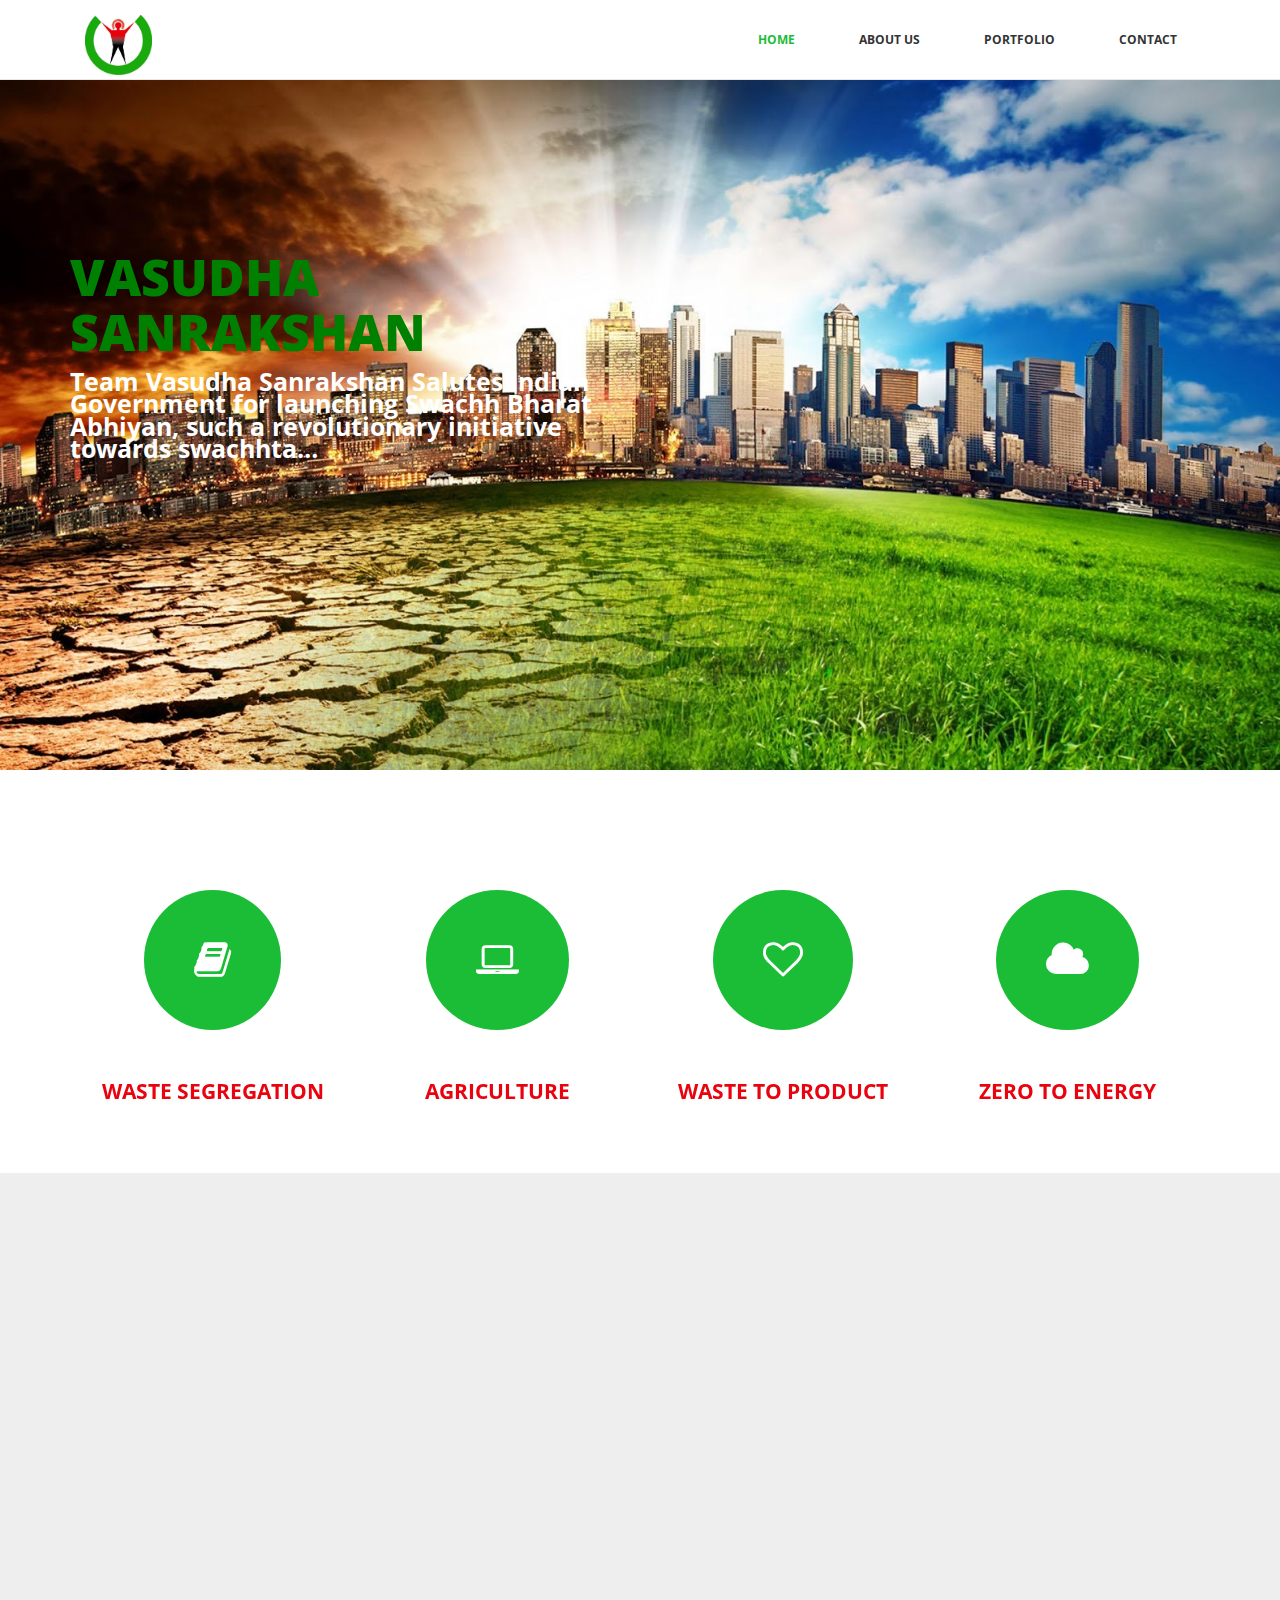
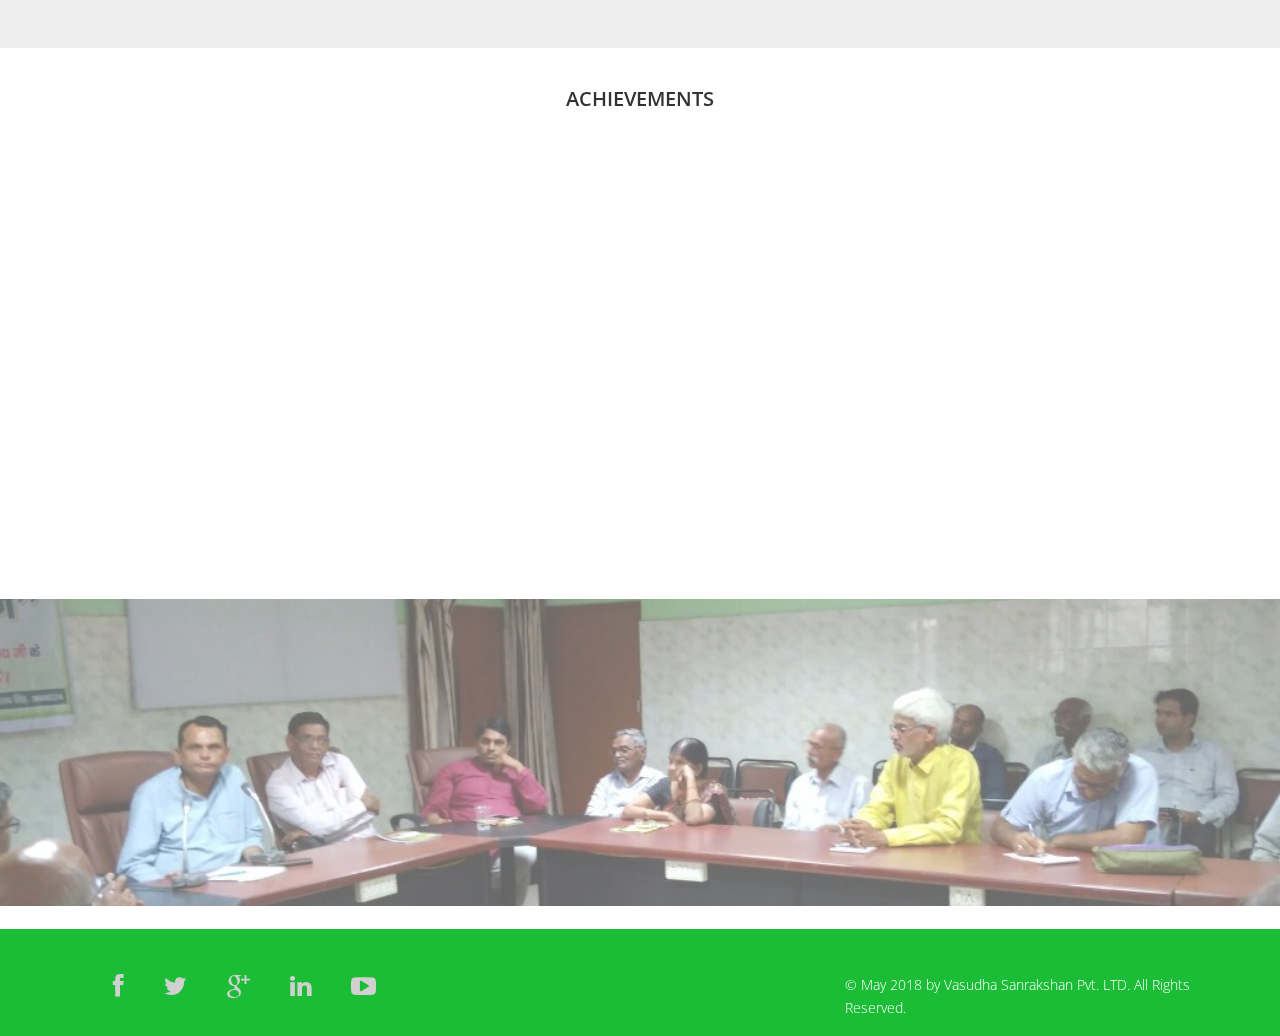
==== index.html @ 53c7437e "initial commit" ====
<!DOCTYPE html>
<html lang="en">
  <head>
    <meta charset="utf-8">
    <meta http-equiv="X-UA-Compatible" content="IE=edge">
    <meta name="viewport" content="width=device-width, initial-scale=1">
    <title>Vasudhasanrakshan</title>
    <link rel="icon" href="images/logo.jpg" type="image/jpg" sizes="16x16">

    <!-- Bootstrap -->

    <link href="css/bootstrap.min.css" rel="stylesheet">
	<link rel="stylesheet" href="css/font-awesome.min.css">
	<link rel="stylesheet" href="css/animate.css">
	<link href="css/prettyPhoto.css" rel="stylesheet">
	<link href="css/style.css" rel="stylesheet" />
	
    <!-- HTML5 shim and Respond.js for IE8 support of HTML5 elements and media queries -->
    <!-- WARNING: Respond.js doesn't work if you view the page via file:// -->
    <!--[if lt IE 9]>
      <script src="https://oss.maxcdn.com/html5shiv/3.7.2/html5shiv.min.js"></script>
      <script src="https://oss.maxcdn.com/respond/1.4.2/respond.min.js"></script>
    <![endif]-->
  </head>
  <body>
	<header>		
		<nav class="navbar navbar-default navbar-fixed-top" role="navigation">
			<div class="navigation">
				<div class="container">					
					<div class="navbar-header">
						<button type="button" class="navbar-toggle collapsed" data-toggle="collapse" data-target=".navbar-collapse.collapse">
							<span class="sr-only">Toggle navigation</span>
							<span class="icon-bar"></span>
							<span class="icon-bar"></span>
							<span class="icon-bar"></span>
						</button>
						<div class="navbar-brand">
							<a href="index.html"><img class="logo" src="images/logo.jpg" alt="logo"></a>
						</div>
					</div>
					
					<div class="navbar-collapse collapse">							
						<div class="menu">
							<ul class="nav nav-tabs" role="tablist">
								<li role="presentation"><a href="index.html" class="active">Home</a></li>
								<li role="presentation"><a href="about.html">About Us</a></li>
								<!-- <li role="presentation"><a href="services.html">Services</a></li>	 -->							
								<li role="presentation"><a href="portfolio.html">Portfolio</a></li>
								<!-- <li role="presentation"><a href="blog.html">Blog</a></li> -->
								<li role="presentation"><a href="contact.html">Contact</a></li>						
							</ul>
						</div>
					</div>						
				</div>
			</div>	
		</nav>		
	</header>
	
	<section id="main-slider" class="no-margin">
        <div class="carousel slide">      
            <div class="carousel-inner">
                <div class="item active" style="background-image: url(images/slider/bg12.jpg)">
                    <div class="container">
                        <div class="row slide-margin">
                            <div class="col-sm-6">
                                <div class="carousel-content">
                                    <h2 class="animation animated-item-1"><span style="color:green">Vasudha Sanrakshan</span></h2>
                                    <p class="animation animated-item-2 title" >Team Vasudha Sanrakshan Salutes Indian Government for launching Swachh Bharat Abhiyan, such a revolutionary initiative towards swachhta… </p>
                                    
                                </div>
                            </div>

                 
                        </div>
                    </div>
                </div><!--/.item-->             
            </div><!--/.carousel-inner-->
        </div><!--/.carousel-->
    </section><!--/#main-slider-->
	
	<div class="feature">
		<div class="container">
			<div class="text-center">
				<div class="col-md-3">
					<div class="hi-icon-wrap hi-icon-effect wow fadeInDown" data-wow-duration="1000ms" data-wow-delay="300ms" >
						<i class="fa fa-book"></i>	
						<h2>Waste Segregation</h2>
<!-- 						<p>Quisque eu ante at tortor imperdiet gravida nec sed turpis phasellus.</p>
 -->					</div>
				</div>
				<div class="col-md-3">
					<div class="hi-icon-wrap hi-icon-effect wow fadeInDown" data-wow-duration="1000ms" data-wow-delay="600ms" >
						<i class="fa fa-laptop"></i>	
						<h2>Agriculture</h2>
						<!-- <p>Quisque eu ante at tortor imperdiet gravida nec sed turpis phasellus.</p> -->
					</div>
				</div>
				<div class="col-md-3">
					<div class="hi-icon-wrap hi-icon-effect wow fadeInDown" data-wow-duration="1000ms" data-wow-delay="900ms" >
						<i class="fa fa-heart-o"></i>	
						<h2>Waste to Product</h2>
						<!-- <p>Quisque eu ante at tortor imperdiet gravida nec sed turpis phasellus.</p> -->
					</div>
				</div>
				<div class="col-md-3">
					<div class="hi-icon-wrap hi-icon-effect wow fadeInDown" data-wow-duration="1000ms" data-wow-delay="1200ms" >
						<i class="fa fa-cloud"></i>	
						<h2>Zero to Energy</h2>
						<!-- <p>Quisque eu ante at tortor imperdiet gravida nec sed turpis phasellus.</p> -->
					</div>
				</div>
			</div>
		</div>
	</div>
	
	<div class="about">
		<div class="container">
			<div class="col-md-6 wow fadeInDown" data-wow-duration="1000ms" data-wow-delay="300ms" >
				
				<img src="images/about_us.jpg" class="img-responsive"/>
				
			</div>
			
			<div class="col-md-6 wow fadeInDown" data-wow-duration="1000ms" data-wow-delay="600ms" >
				<h2>ABOUT US</h2>
				<p>Team Vasudha Sanrakshan is continuously working with Solid Waste Management after analyzing the problems of the solid waste segregation, disposal and treatment methods. Our vision for the nation is to make such plant that mechanically segregates and manage the solid waste, and provides the new dimension in the field of Waste Management. We had looked forward to build the infrastructure of the country in Solid Waste Management and Mitigation of Carbon Emission. </p>
				<p>
					To provide complete solution of organic/natural farming by providing necessary bio-manures, pesticides and insecticides, and other farming ingredients, we want agriculture to be new emerging business with great opportunities and farmers shall use IT sectors to spread their business (agriculture), which may lead our country towards Vishwa Guru.
				</p>
			</div>
		</div>
	</div>
	
	<div class="lates">
		<div class="container">
			<div class="text-center">
				<h2>Achievements</h2>
			</div>
			<div class="col-md-4 wow fadeInDown" data-wow-duration="1000ms" data-wow-delay="300ms">
				<img src="images/A1.jpg" class="img-responsive"/>
				<h3>NITTTR Chandigarh</h3>
				<p>Present the Paper “Design of Viable Compost Bin” at Golden Jubilee National Seminar on Promotion of Skills and Technologies for Sustainable Rural Development in India in NITTTR Chandigarh.
				</p>
			</div>
			
			<div class="col-md-4 wow fadeInDown" data-wow-duration="1000ms" data-wow-delay="600ms">
				<img src="images/A2.png"  style="height: 260px" class="img-responsive"/>
				<h3>Jagriti Yatra #SEA, 2017</h3>
				<p>Presented Pandanus Plant in Sustainable Enterprise Award 2017 organized by Jagriti Yatra and supported by Coca-Cola. 
				</p>
			</div>
			
			<div class="col-md-4 wow fadeInDown" data-wow-duration="1000ms" data-wow-delay="900ms">				
				<img src="images/A3.jpg" style="margin-bottom: 100px;margin-top: 60px" class="img-responsive"/>
				<h3>Smart Fifty </h3>
				<p>Our startup was considered in top 400 new emerging startups in the India, by IIM Calcutta 
				</p>
			</div>
		</div>
	</div>
	
	<section id="partner">
        <div class="container">
            <div class="center wow fadeInDown">
                <h2>LATEST EVENT</h2>
                <p style="color:#03e9b6 !important;  font-weight: bold;padding:0px"  >
				Visit of Gopal Upadhyae Ji to acknowledge the effect of, convener for the training of natural Farming. Natural farming is Zero Budget Farming, mainly initiated by Padmshree Awarded Subhas Palekar Ji.

            </div>    

            <div class="partners">
               
            </div>        
        </div><!--/.container-->
    </section><!--/#partner-->
	
<!-- 	<section id="conatcat-info">
        <div class="container">
            <div class="row">
                <div class="col-sm-8">
                    <div class="media contact-info wow fadeInDown" data-wow-duration="1000ms" data-wow-delay="600ms">
                        <div class="pull-left">
                            <i class="fa fa-phone"></i>
                        </div>
                        <div class="media-body">
                            <h2>Have a question or need a custom quote?</h2>
                            <p>Lorem ipsum dolor sit amet, consectetur adipisicing elit, sed do eiusmod tempor incididunt ut labore dolore magna aliqua. Ut enim ad minim veniam, quis nostrud exercitation +0123 456 70 80</p>
                        </div>
                    </div>
                </div>
            </div>
        </div><!--/.container-->    
    </section><!--/#conatcat-info-->
	 -->
	<footer>
		<div class="footer">
			<div class="container">
				<div class="social-icon">
					<div class="col-md-4">
						<ul class="social-network">
							<li><a href="https://globalforumonline.com" target=_blank rel="dofollow"><i class="fa fa-facebook"></i></a></li>
							<li><a href="#" class="twitter tool-tip" title="Twitter"><i class="fa fa-twitter"></i></a></li>
							<li><a href="#" class="gplus tool-tip" title="Google Plus"><i class="fa fa-google-plus"></i></a></li>
							<li><a href="#" class="linkedin tool-tip" title="Linkedin"><i class="fa fa-linkedin"></i></a></li>
							<li><a href="#" class="ytube tool-tip" title="You Tube"><i class="fa fa-youtube-play"></i></a></li>
						</ul>	
					</div>
				</div>
				
				<div class="col-md-4 col-md-offset-4">
					<div class="copyright">
						&copy; May  2018 by <a target="_blank" href="http://bootstraptaste.com/" title="Free Twitter Bootstrap WordPress Themes and HTML templates"></a>Vasudha Sanrakshan Pvt. LTD. All Rights Reserved.
					</div>
                    <!-- 
                        All links in the footer should remain intact. 
                        Licenseing information is available at: http://bootstraptaste.com/license/
                        You can buy this theme without footer links online at: http://bootstraptaste.com/buy/?theme=Company
                    -->
				</div>						
			</div>
			
			<div class="pull-right">
				<a href="#home" class="scrollup"><i class="fa fa-angle-up fa-3x"></i></a>
			</div>		
		</div>
	</footer>

	
	
    <!-- jQuery (necessary for Bootstrap's JavaScript plugins) -->
	<script src="js/jquery-2.1.1.min.js"></script>	
    <!-- Include all compiled plugins (below), or include individual files as needed -->
    <script src="js/bootstrap.min.js"></script>
	<script src="js/jquery.prettyPhoto.js"></script>
    <script src="js/jquery.isotope.min.js"></script>  
	<script src="js/wow.min.js"></script>
	<script src="js/functions.js"></script>
	
  </body>
</html>
---- css/prettyPhoto.css ----
div.pp_default .pp_top,div.pp_default .pp_top .pp_middle,div.pp_default .pp_top .pp_left,div.pp_default .pp_top .pp_right,div.pp_default .pp_bottom,div.pp_default .pp_bottom .pp_left,div.pp_default .pp_bottom .pp_middle,div.pp_default .pp_bottom .pp_right{height:13px}
div.pp_default .pp_top .pp_left{background:url(../images/prettyPhoto/default/sprite.png) -78px -93px no-repeat}
div.pp_default .pp_top .pp_middle{background:url(../images/prettyPhoto/default/sprite_x.png) top left repeat-x}
div.pp_default .pp_top .pp_right{background:url(../images/prettyPhoto/default/sprite.png) -112px -93px no-repeat}
div.pp_default .pp_content .ppt{color:#f8f8f8}
div.pp_default .pp_content_container .pp_left{background:url(../images/prettyPhoto/default/sprite_y.png) -7px 0 repeat-y;padding-left:13px}
div.pp_default .pp_content_container .pp_right{background:url(../images/prettyPhoto/default/sprite_y.png) top right repeat-y;padding-right:13px}
div.pp_default .pp_next:hover{background:url(../images/prettyPhoto/default/sprite_next.png) center right no-repeat;cursor:pointer}
div.pp_default .pp_previous:hover{background:url(../images/prettyPhoto/default/sprite_prev.png) center left no-repeat;cursor:pointer}
div.pp_default .pp_expand{background:url(../images/prettyPhoto/default/sprite.png) 0 -29px no-repeat;cursor:pointer;width:28px;height:28px}
div.pp_default .pp_expand:hover{background:url(../images/prettyPhoto/default/sprite.png) 0 -56px no-repeat;cursor:pointer}
div.pp_default .pp_contract{background:url(../images/prettyPhoto/default/sprite.png) 0 -84px no-repeat;cursor:pointer;width:28px;height:28px}
div.pp_default .pp_contract:hover{background:url(../images/prettyPhoto/default/sprite.png) 0 -113px no-repeat;cursor:pointer}
div.pp_default .pp_close{width:30px;height:30px;background:url(../images/prettyPhoto/default/sprite.png) 2px 1px no-repeat;cursor:pointer}
div.pp_default .pp_gallery ul li a{background:url(../images/prettyPhoto/default/default_thumb.png) center center #f8f8f8;border:1px solid #aaa}
div.pp_default .pp_social{margin-top:7px}
div.pp_default .pp_gallery a.pp_arrow_previous,div.pp_default .pp_gallery a.pp_arrow_next{position:static;left:auto}
div.pp_default .pp_nav .pp_play,div.pp_default .pp_nav .pp_pause{background:url(../images/prettyPhoto/default/sprite.png) -51px 1px no-repeat;height:30px;width:30px}
div.pp_default .pp_nav .pp_pause{background-position:-51px -29px}
div.pp_default a.pp_arrow_previous,div.pp_default a.pp_arrow_next{background:url(../images/prettyPhoto/default/sprite.png) -31px -3px no-repeat;height:20px;width:20px;margin:4px 0 0}
div.pp_default a.pp_arrow_next{left:52px;background-position:-82px -3px}
div.pp_default .pp_content_container .pp_details{margin-top:5px}
div.pp_default .pp_nav{clear:none;height:30px;width:110px;position:relative}
div.pp_default .pp_nav .currentTextHolder{font-family:Georgia;font-style:italic;color:#999;font-size:11px;left:75px;line-height:25px;position:absolute;top:2px;margin:0;padding:0 0 0 10px}
div.pp_default .pp_close:hover,div.pp_default .pp_nav .pp_play:hover,div.pp_default .pp_nav .pp_pause:hover,div.pp_default .pp_arrow_next:hover,div.pp_default .pp_arrow_previous:hover{opacity:0.7}
div.pp_default .pp_description{font-size:11px;font-weight:700;line-height:14px;margin:5px 50px 5px 0}
div.pp_default .pp_bottom .pp_left{background:url(../images/prettyPhoto/default/sprite.png) -78px -127px no-repeat}
div.pp_default .pp_bottom .pp_middle{background:url(../images/prettyPhoto/default/sprite_x.png) bottom left repeat-x}
div.pp_default .pp_bottom .pp_right{background:url(../images/prettyPhoto/default/sprite.png) -112px -127px no-repeat}
div.pp_default .pp_loaderIcon{background:url(../images/prettyPhoto/default/loader.gif) center center no-repeat}
div.light_rounded .pp_top .pp_left{background:url(../images/prettyPhoto/light_rounded/sprite.png) -88px -53px no-repeat}
div.light_rounded .pp_top .pp_right{background:url(../images/prettyPhoto/light_rounded/sprite.png) -110px -53px no-repeat}
div.light_rounded .pp_next:hover{background:url(../images/prettyPhoto/light_rounded/btnNext.png) center right no-repeat;cursor:pointer}
div.light_rounded .pp_previous:hover{background:url(../images/prettyPhoto/light_rounded/btnPrevious.png) center left no-repeat;cursor:pointer}
div.light_rounded .pp_expand{background:url(../images/prettyPhoto/light_rounded/sprite.png) -31px -26px no-repeat;cursor:pointer}
div.light_rounded .pp_expand:hover{background:url(../images/prettyPhoto/light_rounded/sprite.png) -31px -47px no-repeat;cursor:pointer}
div.light_rounded .pp_contract{background:url(../images/prettyPhoto/light_rounded/sprite.png) 0 -26px no-repeat;cursor:pointer}
div.light_rounded .pp_contract:hover{background:url(../images/prettyPhoto/light_rounded/sprite.png) 0 -47px no-repeat;cursor:pointer}
div.light_rounded .pp_close{width:75px;height:22px;background:url(../images/prettyPhoto/light_rounded/sprite.png) -1px -1px no-repeat;cursor:pointer}
div.light_rounded .pp_nav .pp_play{background:url(../images/prettyPhoto/light_rounded/sprite.png) -1px -100px no-repeat;height:15px;width:14px}
div.light_rounded .pp_nav .pp_pause{background:url(../images/prettyPhoto/light_rounded/sprite.png) -24px -100px no-repeat;height:15px;width:14px}
div.light_rounded .pp_arrow_previous{background:url(../images/prettyPhoto/light_rounded/sprite.png) 0 -71px no-repeat}
div.light_rounded .pp_arrow_next{background:url(../images/prettyPhoto/light_rounded/sprite.png) -22px -71px no-repeat}
div.light_rounded .pp_bottom .pp_left{background:url(../images/prettyPhoto/light_rounded/sprite.png) -88px -80px no-repeat}
div.light_rounded .pp_bottom .pp_right{background:url(../images/prettyPhoto/light_rounded/sprite.png) -110px -80px no-repeat}
div.dark_rounded .pp_top .pp_left{background:url(../images/prettyPhoto/dark_rounded/sprite.png) -88px -53px no-repeat}
div.dark_rounded .pp_top .pp_right{background:url(../images/prettyPhoto/dark_rounded/sprite.png) -110px -53px no-repeat}
div.dark_rounded .pp_content_container .pp_left{background:url(../images/prettyPhoto/dark_rounded/contentPattern.png) top left repeat-y}
div.dark_rounded .pp_content_container .pp_right{background:url(../images/prettyPhoto/dark_rounded/contentPattern.png) top right repeat-y}
div.dark_rounded .pp_next:hover{background:url(../images/prettyPhoto/dark_rounded/btnNext.png) center right no-repeat;cursor:pointer}
div.dark_rounded .pp_previous:hover{background:url(../images/prettyPhoto/dark_rounded/btnPrevious.png) center left no-repeat;cursor:pointer}
div.dark_rounded .pp_expand{background:url(../images/prettyPhoto/dark_rounded/sprite.png) -31px -26px no-repeat;cursor:pointer}
div.dark_rounded .pp_expand:hover{background:url(../images/prettyPhoto/dark_rounded/sprite.png) -31px -47px no-repeat;cursor:pointer}
div.dark_rounded .pp_contract{background:url(../images/prettyPhoto/dark_rounded/sprite.png) 0 -26px no-repeat;cursor:pointer}
div.dark_rounded .pp_contract:hover{background:url(../images/prettyPhoto/dark_rounded/sprite.png) 0 -47px no-repeat;cursor:pointer}
div.dark_rounded .pp_close{width:75px;height:22px;background:url(../images/prettyPhoto/dark_rounded/sprite.png) -1px -1px no-repeat;cursor:pointer}
div.dark_rounded .pp_description{margin-right:85px;color:#fff}
div.dark_rounded .pp_nav .pp_play{background:url(../images/prettyPhoto/dark_rounded/sprite.png) -1px -100px no-repeat;height:15px;width:14px}
div.dark_rounded .pp_nav .pp_pause{background:url(../images/prettyPhoto/dark_rounded/sprite.png) -24px -100px no-repeat;height:15px;width:14px}
div.dark_rounded .pp_arrow_previous{background:url(../images/prettyPhoto/dark_rounded/sprite.png) 0 -71px no-repeat}
div.dark_rounded .pp_arrow_next{background:url(../images/prettyPhoto/dark_rounded/sprite.png) -22px -71px no-repeat}
div.dark_rounded .pp_bottom .pp_left{background:url(../images/prettyPhoto/dark_rounded/sprite.png) -88px -80px no-repeat}
div.dark_rounded .pp_bottom .pp_right{background:url(../images/prettyPhoto/dark_rounded/sprite.png) -110px -80px no-repeat}
div.dark_rounded .pp_loaderIcon{background:url(../images/prettyPhoto/dark_rounded/loader.gif) center center no-repeat}
div.dark_square .pp_left,div.dark_square .pp_middle,div.dark_square .pp_right,div.dark_square .pp_content{background:#000}
div.dark_square .pp_description{color:#fff;margin:0 85px 0 0}
div.dark_square .pp_loaderIcon{background:url(../images/prettyPhoto/dark_square/loader.gif) center center no-repeat}
div.dark_square .pp_expand{background:url(../images/prettyPhoto/dark_square/sprite.png) -31px -26px no-repeat;cursor:pointer}
div.dark_square .pp_expand:hover{background:url(../images/prettyPhoto/dark_square/sprite.png) -31px -47px no-repeat;cursor:pointer}
div.dark_square .pp_contract{background:url(../images/prettyPhoto/dark_square/sprite.png) 0 -26px no-repeat;cursor:pointer}
div.dark_square .pp_contract:hover{background:url(../images/prettyPhoto/dark_square/sprite.png) 0 -47px no-repeat;cursor:pointer}
div.dark_square .pp_close{width:75px;height:22px;background:url(../images/prettyPhoto/dark_square/sprite.png) -1px -1px no-repeat;cursor:pointer}
div.dark_square .pp_nav{clear:none}
div.dark_square .pp_nav .pp_play{background:url(../images/prettyPhoto/dark_square/sprite.png) -1px -100px no-repeat;height:15px;width:14px}
div.dark_square .pp_nav .pp_pause{background:url(../images/prettyPhoto/dark_square/sprite.png) -24px -100px no-repeat;height:15px;width:14px}
div.dark_square .pp_arrow_previous{background:url(../images/prettyPhoto/dark_square/sprite.png) 0 -71px no-repeat}
div.dark_square .pp_arrow_next{background:url(../images/prettyPhoto/dark_square/sprite.png) -22px -71px no-repeat}
div.dark_square .pp_next:hover{background:url(../images/prettyPhoto/dark_square/btnNext.png) center right no-repeat;cursor:pointer}
div.dark_square .pp_previous:hover{background:url(../images/prettyPhoto/dark_square/btnPrevious.png) center left no-repeat;cursor:pointer}
div.light_square .pp_expand{background:url(../images/prettyPhoto/light_square/sprite.png) -31px -26px no-repeat;cursor:pointer}
div.light_square .pp_expand:hover{background:url(../images/prettyPhoto/light_square/sprite.png) -31px -47px no-repeat;cursor:pointer}
div.light_square .pp_contract{background:url(../images/prettyPhoto/light_square/sprite.png) 0 -26px no-repeat;cursor:pointer}
div.light_square .pp_contract:hover{background:url(../images/prettyPhoto/light_square/sprite.png) 0 -47px no-repeat;cursor:pointer}
div.light_square .pp_close{width:75px;height:22px;background:url(../images/prettyPhoto/light_square/sprite.png) -1px -1px no-repeat;cursor:pointer}
div.light_square .pp_nav .pp_play{background:url(../images/prettyPhoto/light_square/sprite.png) -1px -100px no-repeat;height:15px;width:14px}
div.light_square .pp_nav .pp_pause{background:url(../images/prettyPhoto/light_square/sprite.png) -24px -100px no-repeat;height:15px;width:14px}
div.light_square .pp_arrow_previous{background:url(../images/prettyPhoto/light_square/sprite.png) 0 -71px no-repeat}
div.light_square .pp_arrow_next{background:url(../images/prettyPhoto/light_square/sprite.png) -22px -71px no-repeat}
div.light_square .pp_next:hover{background:url(../images/prettyPhoto/light_square/btnNext.png) center right no-repeat;cursor:pointer}
div.light_square .pp_previous:hover{background:url(../images/prettyPhoto/light_square/btnPrevious.png) center left no-repeat;cursor:pointer}
div.facebook .pp_top .pp_left{background:url(../images/prettyPhoto/facebook/sprite.png) -88px -53px no-repeat}
div.facebook .pp_top .pp_middle{background:url(../images/prettyPhoto/facebook/contentPatternTop.png) top left repeat-x}
div.facebook .pp_top .pp_right{background:url(../images/prettyPhoto/facebook/sprite.png) -110px -53px no-repeat}
div.facebook .pp_content_container .pp_left{background:url(../images/prettyPhoto/facebook/contentPatternLeft.png) top left repeat-y}
div.facebook .pp_content_container .pp_right{background:url(../images/prettyPhoto/facebook/contentPatternRight.png) top right repeat-y}
div.facebook .pp_expand{background:url(../images/prettyPhoto/facebook/sprite.png) -31px -26px no-repeat;cursor:pointer}
div.facebook .pp_expand:hover{background:url(../images/prettyPhoto/facebook/sprite.png) -31px -47px no-repeat;cursor:pointer}
div.facebook .pp_contract{background:url(../images/prettyPhoto/facebook/sprite.png) 0 -26px no-repeat;cursor:pointer}
div.facebook .pp_contract:hover{background:url(../images/prettyPhoto/facebook/sprite.png) 0 -47px no-repeat;cursor:pointer}
div.facebook .pp_close{width:22px;height:22px;background:url(../images/prettyPhoto/facebook/sprite.png) -1px -1px no-repeat;cursor:pointer}
div.facebook .pp_description{margin:0 37px 0 0}
div.facebook .pp_loaderIcon{background:url(../images/prettyPhoto/facebook/loader.gif) center center no-repeat}
div.facebook .pp_arrow_previous{background:url(../images/prettyPhoto/facebook/sprite.png) 0 -71px no-repeat;height:22px;margin-top:0;width:22px}
div.facebook .pp_arrow_previous.disabled{background-position:0 -96px;cursor:default}
div.facebook .pp_arrow_next{background:url(../images/prettyPhoto/facebook/sprite.png) -32px -71px no-repeat;height:22px;margin-top:0;width:22px}
div.facebook .pp_arrow_next.disabled{background-position:-32px -96px;cursor:default}
div.facebook .pp_nav{margin-top:0}
div.facebook .pp_nav p{font-size:15px;padding:0 3px 0 4px}
div.facebook .pp_nav .pp_play{background:url(../images/prettyPhoto/facebook/sprite.png) -1px -123px no-repeat;height:22px;width:22px}
div.facebook .pp_nav .pp_pause{background:url(../images/prettyPhoto/facebook/sprite.png) -32px -123px no-repeat;height:22px;width:22px}
div.facebook .pp_next:hover{background:url(../images/prettyPhoto/facebook/btnNext.png) center right no-repeat;cursor:pointer}
div.facebook .pp_previous:hover{background:url(../images/prettyPhoto/facebook/btnPrevious.png) center left no-repeat;cursor:pointer}
div.facebook .pp_bottom .pp_left{background:url(../images/prettyPhoto/facebook/sprite.png) -88px -80px no-repeat}
div.facebook .pp_bottom .pp_middle{background:url(../images/prettyPhoto/facebook/contentPatternBottom.png) top left repeat-x}
div.facebook .pp_bottom .pp_right{background:url(../images/prettyPhoto/facebook/sprite.png) -110px -80px no-repeat}
div.pp_pic_holder a:focus{outline:none}
div.pp_overlay{background:#000;display:none;left:0;position:absolute;top:0;width:100%;z-index:9500}
div.pp_pic_holder{display:none;position:absolute;width:100px;z-index:10000}
.pp_content{height:40px;min-width:40px}
* html .pp_content{width:40px}
.pp_content_container{position:relative;text-align:left;width:100%}
.pp_content_container .pp_left{padding-left:20px}
.pp_content_container .pp_right{padding-right:20px}
.pp_content_container .pp_details{float:left;margin:10px 0 2px}
.pp_description{display:none;margin:0}
.pp_social{float:left;margin:0}
.pp_social .facebook{float:left;margin-left:5px;width:55px;overflow:hidden}
.pp_social .twitter{float:left}
.pp_nav{clear:right;float:left;margin:3px 10px 0 0}
.pp_nav p{float:left;white-space:nowrap;margin:2px 4px}
.pp_nav .pp_play,.pp_nav .pp_pause{float:left;margin-right:4px;text-indent:-10000px}
a.pp_arrow_previous,a.pp_arrow_next{display:block;float:left;height:15px;margin-top:3px;overflow:hidden;text-indent:-10000px;width:14px}
.pp_hoverContainer{position:absolute;top:0;width:100%;z-index:2000}
.pp_gallery{display:none;left:50%;margin-top:-50px;position:absolute;z-index:10000}
.pp_gallery div{float:left;overflow:hidden;position:relative}
.pp_gallery ul{float:left;height:35px;position:relative;white-space:nowrap;margin:0 0 0 5px;padding:0}
.pp_gallery ul a{border:1px rgba(0,0,0,0.5) solid;display:block;float:left;height:33px;overflow:hidden}
.pp_gallery ul a img{border:0}
.pp_gallery li{display:block;float:left;margin:0 5px 0 0;padding:0}
.pp_gallery li.default a{background:url(../images/prettyPhoto/facebook/default_thumbnail.gif) 0 0 no-repeat;display:block;height:33px;width:50px}
.pp_gallery .pp_arrow_previous,.pp_gallery .pp_arrow_next{margin-top:7px!important}
a.pp_next{background:url(../images/prettyPhoto/light_rounded/btnNext.png) 10000px 10000px no-repeat;display:block;float:right;height:100%;text-indent:-10000px;width:49%}
a.pp_previous{background:url(../images/prettyPhoto/light_rounded/btnNext.png) 10000px 10000px no-repeat;display:block;float:left;height:100%;text-indent:-10000px;width:49%}
a.pp_expand,a.pp_contract{cursor:pointer;display:none;height:20px;position:absolute;right:30px;text-indent:-10000px;top:10px;width:20px;z-index:20000}
a.pp_close{position:absolute;right:0;top:0;display:block;line-height:22px;text-indent:-10000px}
.pp_loaderIcon{display:block;height:24px;left:50%;position:absolute;top:50%;width:24px;margin:-12px 0 0 -12px}
#pp_full_res{line-height:1!important}
#pp_full_res .pp_inline{text-align:left}
#pp_full_res .pp_inline p{margin:0 0 15px}
div.ppt{color:#fff;display:none;font-size:17px;z-index:9999;margin:0 0 5px 15px}
div.pp_default .pp_content,div.light_rounded .pp_content{background-color:#fff}
div.pp_default #pp_full_res .pp_inline,div.light_rounded .pp_content .ppt,div.light_rounded #pp_full_res .pp_inline,div.light_square .pp_content .ppt,div.light_square #pp_full_res .pp_inline,div.facebook .pp_content .ppt,div.facebook #pp_full_res .pp_inline{color:#000}
div.pp_default .pp_gallery ul li a:hover,div.pp_default .pp_gallery ul li.selected a,.pp_gallery ul a:hover,.pp_gallery li.selected a{border-color:#fff}
div.pp_default .pp_details,div.light_rounded .pp_details,div.dark_rounded .pp_details,div.dark_square .pp_details,div.light_square .pp_details,div.facebook .pp_details{position:relative}
div.light_rounded .pp_top .pp_middle,div.light_rounded .pp_content_container .pp_left,div.light_rounded .pp_content_container .pp_right,div.light_rounded .pp_bottom .pp_middle,div.light_square .pp_left,div.light_square .pp_middle,div.light_square .pp_right,div.light_square .pp_content,div.facebook .pp_content{background:#fff}
div.light_rounded .pp_description,div.light_square .pp_description{margin-right:85px}
div.light_rounded .pp_gallery a.pp_arrow_previous,div.light_rounded .pp_gallery a.pp_arrow_next,div.dark_rounded .pp_gallery a.pp_arrow_previous,div.dark_rounded .pp_gallery a.pp_arrow_next,div.dark_square .pp_gallery a.pp_arrow_previous,div.dark_square .pp_gallery a.pp_arrow_next,div.light_square .pp_gallery a.pp_arrow_previous,div.light_square .pp_gallery a.pp_arrow_next{margin-top:12px!important}
div.light_rounded .pp_arrow_previous.disabled,div.dark_rounded .pp_arrow_previous.disabled,div.dark_square .pp_arrow_previous.disabled,div.light_square .pp_arrow_previous.disabled{background-position:0 -87px;cursor:default}
div.light_rounded .pp_arrow_next.disabled,div.dark_rounded .pp_arrow_next.disabled,div.dark_square .pp_arrow_next.disabled,div.light_square .pp_arrow_next.disabled{background-position:-22px -87px;cursor:default}
div.light_rounded .pp_loaderIcon,div.light_square .pp_loaderIcon{background:url(../images/prettyPhoto/light_rounded/loader.gif) center center no-repeat}
div.dark_rounded .pp_top .pp_middle,div.dark_rounded .pp_content,div.dark_rounded .pp_bottom .pp_middle{background:url(../images/prettyPhoto/dark_rounded/contentPattern.png) top left repeat}
div.dark_rounded .currentTextHolder,div.dark_square .currentTextHolder{color:#c4c4c4}
div.dark_rounded #pp_full_res .pp_inline,div.dark_square #pp_full_res .pp_inline{color:#fff}
.pp_top,.pp_bottom{height:20px;position:relative}
* html .pp_top,* html .pp_bottom{padding:0 20px}
.pp_top .pp_left,.pp_bottom .pp_left{height:20px;left:0;position:absolute;width:20px}
.pp_top .pp_middle,.pp_bottom .pp_middle{height:20px;left:20px;position:absolute;right:20px}
* html .pp_top .pp_middle,* html .pp_bottom .pp_middle{left:0;position:static}
.pp_top .pp_right,.pp_bottom .pp_right{height:20px;left:auto;position:absolute;right:0;top:0;width:20px}
.pp_fade,.pp_gallery li.default a img{display:none}
---- css/style.css ----
/* ==== Google font ==== */
@import url(http://fonts.googleapis.com/css?family=Open+Sans:400,300,700,600);
@import url('font-awesome.css');
/* ==== overwrite bootstrap standard ==== */
@import url('animate.css');



body {
	font-family:'Open Sans', Arial, sans-serif;
	font-size:14px;
	font-weight:300;
	line-height:1.6em;
	color:#fff;
	background-color:#fff;
	overflow-x:hidden;
}

.logo{
  width: 67px;
  height: 60px;
}

@media (max-width: 960px) {
    
    .logo{
  width: 38px;
  height: 32px;
  }
 
}
.port_img{
 
  padding:15px;
  height: 221px;
  width: 285px;
}
@media (max-width: 960px) {
    
.port_img{
 
  padding:15px;
  margin:0px !important;
  
}
 
}
.contact{

}

h1,h2,h3,h4,h5,h6 {
	color:#333;
	line-height:1.1em;
}

p {
	color:#333;
	font-size:13px;
}
a {
    text-decoration:none;
    transition: all 0.1s ease-in-out;
    -moz-transition: all 0.1s ease-in-out;
    -webkit-transition: all 0.1s ease-in-out;
    -o-transition: all 0.1s ease-in-out;
    outline: none;
	color:#333;
}
a:hover {
	text-decoration: none;
	color:#eee;	
	}

.btn-primary {
  padding: 8px 20px;
  background: #1BBD36;
  color: #fff;
  border-radius: 4px;
  border:none;
  margin-top: 10px;
}
	
.text-center h2 {
	margin-bottom:30px;
}

.text-center p {
	margin-bottom:50px;
	color:#333;
}

.btn-default {
  color: #333;
  background-color: #fff;
  border-color: #fff;
  text-transform:uppercase;
  font-size:18px;
  border-radius:30px;
  margin-left:-10px;
}

#breadcrumb {
	background-color: #1BBD36;
	margin-top: -20px;
}

.breadcrumb { 
  list-style: none;
  background-color: #1BBD36;
  border-radius: 0px;
  padding:3px 10px;
}

.breadcrumb li {
   text-transform:uppercase;
   margin-top:125px;
   font-weight:600;
}

/*===========================
  Menu and Navigation
============================ */
.navigation  {
	background-color:#fff;
	padding:0;
}

.navbar-brand h1 {
	margin-top:9px;
	float: left;	
	font-size: 25px;	
	color:#333;	
	text-transform:uppercase;
	font-weight:900;
}
.navbar-brand h1 span {
	color: #1BBD36;
}

.menu {
	font-size:12px;
	float:right;
	text-transform:uppercase;
	font-weight:700;	
}

.menu ul.nav-tabs li {
	color:#000;	
}

.nav-tabs {
	border-bottom: 0;
}
.nav-tabs > li {
	float: left;
	margin-bottom: 0;
}
.nav-tabs > li > a {	
	border-radius:0;
	color:#333;
	padding:30px;
}

.nav-tabs > li > a:hover {	
	color: #1BBD36;
	border-color: #fff #fff #fff;
	border-radius:0;
	background-color:#fff; 
	transition: all 0.3s ease-in-out;
	-moz-transition: all 0.3s ease-in-out;
	-webkit-transition: all 0.3s ease-in-out;
	-o-transition: all 0.3s ease-in-out;
}
.nav-tabs > li > a.active {
	color: #1BBD36;
	border-radius:0;
	transition: all 0.3s ease-in-out;
	-moz-transition: all 0.3s ease-in-out;
	-webkit-transition: all 0.3s ease-in-out;
	-o-transition: all 0.3s ease-in-out;
}


/*===========================
  slider
============================ */
#main-slider {
	margin-top:40px;
}

#main-slider {
  position: relative;
}

.no-margin {
  margin: 0;
  padding: 0;
}

#main-slider .carousel .carousel-content {
  margin-top: 150px;
}

#main-slider .carousel .slide-margin{
  margin-top: 60px;
}
@media only screen and (max-width: 600px) {
 #main-slider .carousel .slide-margin{
  margin-top: 0px;

} 
.title{
  margin-top: 150px;
}

}

#main-slider .carousel h2 {
  color: green;
  text-transform:uppercase;
  font-size:50px;
  font-weight:800;
}

#main-slider .carousel h2 span {
  color: #fff;
}

#main-slider .carousel h2 span spani {
  color: #000;
}

#main-slider .carousel p {
  color: #fff;
  font-size:25px;
  font-weight: bold
}

#main-slider .carousel .btn-slide {
  padding: 8px 20px;
  background: #1BBD36;
  color: #fff;
  border-radius: 4px;
  margin-top: 25px;
  display: inline-block;
}

#main-slider .carousel .slider-img{
  text-align: right;
  position: absolute;
}


#main-slider .carousel .item {
  background-position: 50%;
  background-repeat: no-repeat;
  background-size: cover;
  left: 0 !important;
  opacity: 0;
  top: 0;
  position: absolute;
  width: 100%;
  display: block !important;
  height: 730px;
  -webkit-transition: opacity ease-in-out 500ms;
  -moz-transition: opacity ease-in-out 500ms;
  -o-transition: opacity ease-in-out 500ms;
  transition: opacity ease-in-out 500ms;
}

#main-slider .carousel .item:first-child {
  top: auto;
  position: relative;
}

#main-slider .carousel .item.active {
  opacity: 1;
  -webkit-transition: opacity ease-in-out 500ms;
  -moz-transition: opacity ease-in-out 500ms;
  -o-transition: opacity ease-in-out 500ms;
  transition: opacity ease-in-out 500ms;
  z-index: 1;
}

#main-slider .active .animation.animated-item-1 {
  -webkit-animation: fadeInUp 300ms linear 300ms both;
  -moz-animation: fadeInUp 300ms linear 300ms both;
  -o-animation: fadeInUp 300ms linear 300ms both;
  -ms-animation: fadeInUp 300ms linear 300ms both;
  animation: fadeInUp 300ms linear 300ms both;
}

#main-slider .active .animation.animated-item-2 {
  -webkit-animation: fadeInUp 300ms linear 600ms both;
  -moz-animation: fadeInUp 300ms linear 600ms both;
  -o-animation: fadeInUp 300ms linear 600ms both;
  -ms-animation: fadeInUp 300ms linear 600ms both;
  animation: fadeInUp 300ms linear 600ms both;
}

#main-slider .active .animation.animated-item-3 {
  -webkit-animation: fadeInUp 300ms linear 900ms both;
  -moz-animation: fadeInUp 300ms linear 900ms both;
  -o-animation: fadeInUp 300ms linear 900ms both;
  -ms-animation: fadeInUp 300ms linear 900ms both;
  animation: fadeInUp 300ms linear 900ms both;
}

#main-slider .active .animation.animated-item-4 {
  -webkit-animation: fadeInUp 300ms linear 1200ms both;
  -moz-animation: fadeInUp 300ms linear 1200ms both;
  -o-animation: fadeInUp 300ms linear 1200ms both;
  -ms-animation: fadeInUp 300ms linear 1200ms both;
  animation: fadeInUp 300ms linear 1200ms both;
}

.feature {
	padding:50px;
}

.text-center i {
	font-size:40px;
	margin-top:70px;
	margin-bottom:30px;
	color:#fff;
	padding:50px;
	background:#1BBD36;
	border-radius:50%;
}

.text-center h2 {
	margin-top:20px;
	margin-bottom:20px;
	text-transform:uppercase;
	font-size:21px;
	color: #e9030f;
  font-weight:bold;
}

.hi-icon-effect i.fa:hover {
	background:#fff;
	color: #1BBD36;
	-webkit-transition: color 300ms, background-color 300ms;
  -moz-transition: color 300ms, background-color 300ms;
  -o-transition:  color 300ms, background-color 300ms;
  transition:  color 300ms, background-color 300ms;
}

#partner {
  background: url(../images/event.jpg) 50% 50% no-repeat;
  background-size: cover;
  opacity: 0.6;
}

#partner {
  color: #fff;
  text-align: center;
  padding:100px;
}

@media(max-width: 960px){
  #partner {
  color: #fff;
  text-align: center;
  padding:30px;
}

}
#partner h2 {
  color: #fff;
  font-size:30px;
  font-weight:600;
}

#partner p {
  color: #fff;
  font-size:20px;
  
}

.partners ul {
  list-style: none;
  margin: 0;
  padding: 0;
}

.partners ul li{
  display: inline-block;
  float: left;
  width: 20%;
}

.partners ul li a img {
	margin-top:50px;
}

#conatcat-info{
  background: #fff url(../images/contact.png) no-repeat 90% 0;
  padding: 30px 0;
}

.contact-info i{
  width: 60px;
  height: 60px;
  font-size: 40px;
  line-height: 60px;
  color: #fff;
  background: #000;
  text-align: center;
  border-radius: 6px;
}

.contact-info h2{
  margin-top: 0;
  color: #000;
}

.contact-info{
  color:#000;
}

/* --- about us --- */
.aboutus {
	padding:20px;
}

.aboutus img {
	border-radius:6px;
}

.aboutus h3 {
	margin-bottom:30px;
	font-weight:800;
}

.aboutus h4 {
	margin-top:30px;
	margin-bottom:30px;
	font-weight:700;
}

.skill h2{
	margin-top:-10px;
	margin-bottom: 25px;
}

.progress-wrap{
  position: relative;
}

.progress .color1,
.progress .color1 .bar-width{
  background: #2d7da4;
}

.progress .color2,
.progress .color2 .bar-width{
  background: #6aa42f;
}

.progress .color3,
.progress .color3 .bar-width{
  background: #ffcc33;
}

.progress .color4,
.progress .color4 .bar-width{
  background: #db3615;
}

.progress, 
.progress-bar {
  height: 15px;
  line-height: 15px;
  background: #e6e6e6;
  -webkit-box-shadow: none;
  -moz-box-shadow: none;
  box-shadow: none;
  border-radius: 0;
  overflow: visible;
  text-align: right;
}

.progress{
  position: relative;
}

.progress .bar-width{
  position: absolute;
  width: 40px;
  height: 20px;
  line-height: 20px;
  text-align: center;
  font-size: 12px;
  font-weight: 700;
  top: -30px;
  border-radius: 2px;
  margin-left: -30px;
}

.progress span{
  position: relative;
}

.progress span:before{
  content: " ";
  position: absolute;
  width: auto;
  height: auto;
  border-width: 8px 5px;
  border-style: solid;
  bottom: -15px;
  right: 8px;
}

.progress .color1 span:before{
  border-color: #2d7da4 transparent transparent transparent;
}

.progress .color2 span:before{
  border-color: #6aa42f transparent transparent transparent;
}

.progress .color3 span:before{
  border-color: #ffcc33 transparent transparent transparent;
}

.progress .color4 span:before{
  border-color: #db3615 transparent transparent transparent;
}


.about {
	background:#eee;
	padding:20px;
}

.about h2 {
	margin-bottom:30px;
}

.about img {
	margin-bottom:30px;
	border-radius:6px;
}

.our-team {
	padding:50px;
	background:#ddd;
}

.our-team h3 {
	margin-bottom:30px;
	font-weight:800;
}

.our-team h4 {
	margin-top:20px;
	margin-bottom:20px;
	font-weight:600;
}

.our-team img{
	border-radius:6px;
	margin-top:30px;
  width: 300px;
  height: 300px;
}
@media(max-width: 960px){

  .our-team img{
  border-radius:6px;
  margin-top:30px;
  width: 210px;
  height: 210px;
}  
}
.lates {
	padding:20px;
}

.lates h2 {
	font-size:20px;
	font-weight:600;
	color:#333;
}

.lates img {
	margin-top:30px;
	border-radius:5px;
}

/* --- footer --- */
.footer {
	background:#1BBD36;
	padding:15px 22px;
}

ul.social-network {
	list-style:none;
	margin-top:20px;	
	padding:10px;
	transition: all 0.3s ease-in-out;
  -moz-transition: all 0.3s ease-in-out;
  -webkit-transition: all 0.3s ease-in-out;
  -o-transition: all 0.3s ease-in-out;
}

ul.social-network li {
	display:inline;
	margin: 0 18px;	
	font-size:25px;	
}

ul.social-network li a {	
	color:#d0d0d0;	
}
.social-network li:hover .fa-twitter {
  color: #00abf0;
}
.social-network li:hover .fa-facebook {
  color: #39579a;
}
.social-network li:hover .fa-google-plus {
  color: #eb8984;
}
.social-network li:hover .fa-pinterest {
  color: #c9171e; 
}
.social-network li:hover .fa-linkedin {
  color: #0077b5; 
}
.social-network li:hover .fa-youtube-play {
  color: #C84941; 
}
.social-network li:hover .fa-dribbble {
  color: #EA4C89 ; 
}
.social-network li:hover .fa-pinterest-square {
  color: #EA4B49; 
}

.copyright {
	margin-top:30px;
}

.copyright a {
	color:#000;
	text-transform:uppercase;
	font-weight:600;
	font-size:12px;
	text-shadow:none;
}

/* --- services --- */
.services {
	padding:50px;
}

.services h3 {
	margin-bottom:30px;
	font-weight:800;
}

.services img {
	border-radius:6px;
}

.sub-services img {
	border-radius:6px;
}

.services p {
	margin-top:30px;
	font-size:13px;
}

.sub-services {
	padding:50px;
	background:#ddd;
}

.sub-services p {
	margin-top:30px;
	font-size:13px;
}

.media-body p {
	margin-bottom:30px;
}

.media ul li {
	list-style:none;
}

.media i {
	color:#1BBD36;
	font-size:50px;
}

.media h4 {
	font-size:20px;
	font-weight:600;
	color:#1BBD36;
}

/* --- portfolio --- */

#portfolio .center p {
	margin-top:50px;
	margin-bottom:50px;
	font-size:18px;
}

.portfolio-items, 
.portfolio-filter {
  list-style: none outside none;
  margin: 0 0 40px 0;
  padding: 0;
}

.portfolio-filter > li {
  display: inline-block;
}

.portfolio-filter > li a {
  background: none repeat scroll 0 0 #FFFFFF;
  font-size: 14px;
  font-weight: 400;
  margin-right: 20px;
  text-transform: uppercase;
  transition: all 0.9s ease 0s;
  -moz-transition: all 0.9s ease 0s;
  -webkit-transition: all 0.9s ease 0s;
  -o-transition: all 0.9s ease 0s;
  border: 1px solid #F2F2F2;
  outline: none;
  border-radius: 3px;
}

.portfolio-filter > li a:hover,
.portfolio-filter > li a.active{
  color:#fff;
  background: #1BBD36;
  border: 1px solid #1BBD36;
  box-shadow: none;
  -webkit-box-shadow: none;
}

.portfolio-items > li {
  float: left;
  padding: 0;
  -webkit-box-sizing: border-box;
  -moz-box-sizing: border-box;
  box-sizing: border-box;
}

.portfolio-item {
	margin: 0;
	padding:0;
}

.overlay {
	margin-bottom:20px;
}

.overlay a:hover {
	color: #1BBD36;
}

/* Start: Recommended Isotope styles */
/**** Isotope Filtering ****/
.isotope-item {
  z-index: 2;
}

.isotope-hidden.isotope-item {
  pointer-events: none;
  z-index: 1;
}

/**** Isotope CSS3 transitions ****/
.isotope,
.isotope .isotope-item {
  -webkit-transition-duration: 0.8s;
  -moz-transition-duration: 0.8s;
  -ms-transition-duration: 0.8s;
  -o-transition-duration: 0.8s;
  transition-duration: 0.8s;
}

.isotope {
  -webkit-transition-property: height, width;
  -moz-transition-property: height, width;
  -ms-transition-property: height, width;
  -o-transition-property: height, width;
  transition-property: height, width;
}

.isotope .isotope-item {
  -webkit-transition-property: -webkit-transform, opacity;
  -moz-transition-property: -moz-transform, opacity;
  -ms-transition-property: -ms-transform, opacity;
  -o-transition-property: -o-transform, opacity;
  transition-property: transform, opacity;
}

/**** disabling Isotope CSS3 transitions ****/
.isotope.no-transition,
.isotope.no-transition .isotope-item,
.isotope .isotope-item.no-transition {
  -webkit-transition-duration: 0s;
  -moz-transition-duration: 0s;
  -ms-transition-duration: 0s;
  -o-transition-duration: 0s;
  transition-duration: 0s;
}

/* End: Recommended Isotope styles */
/* disable CSS transitions for containers with infinite scrolling*/
.isotope.infinite-scrolling {
  -webkit-transition: none;
  -moz-transition: none;
  -ms-transition: none;
  -o-transition: none;
  transition: none;
}


/* --- Map --- */
.map{
	position:relative;
	margin-bottom:40px;
}

.map iframe{
	width:100%;
	height:450px;
	border:none;
}

.map-grid iframe{
	width:100%;
	height:350px;
	border:none;
	margin:0 0 -5px 0;
	padding:0;
}

/* --- blog --- */
#blog {
	margin-top:50px;
}

a.btn-primary:hover {
	background-color:#ddd;
	color:#1BBD36;
}

.widget {
  margin-bottom: 60px;
  padding-left: 0;
}

.single_comments {
  margin-bottom: 20px;
}

.single_comments img {
  float: left;
  margin-right: 10px;
  margin-top: 5px;
}

.single_comments p {
  margin-bottom: 0;
}

.widget .entry-meta span {
  display: inline-block;
  margin-right: 10px;
  color:#333;
}

.widget .entry-meta span a:hover {
	color:#1BBD36;
}

.widget h3 {
  color: #000;
  text-transform: uppercase;
  margin-bottom: 20px;
}

.blog_category{
  list-style:none;
  margin:0;
  padding:0;
}

.blog_category li{
  float:none;
  margin-bottom:20px;
}

.blog_category li a {
  background:#f5f5f5;
  border-radius: 4px;
  color: #888;
  display: inline-block;
  padding: 5px 15px;
}

.blog_category li a:hover{
  background:#1BBD36;
  color: #fff;
}

 .badge:before {
  border-color: transparent transparent transparent #1BBD36;
  border-style: solid;
  border-width: 10px;
  bottom: -8px;
  content: "";
  height: 0;
  left: 5px;
  position: absolute;
  z-index: -99999;
}

.badge {
  background-color: #1BBD36;
  border-radius: 5px;
  color: #fff;
  padding: 8px;
  position: relative;
  left: 60px;
  top: -18px;
  font-weight: normal;
}

.blog_archieve {
  list-style: none outside none;
  margin: 0;
  padding: 0;
}

.blog_archieve li {
  padding: 10px 0;
  border-bottom: 1px solid #f5f5f5;
}

ul.blog_archieve li a:hover{
	color:#1BBD36;
}

.blog_archieve li:first-child {
  padding-top: 0;
}

ul.gallery {
  list-style: none;
  padding: 0;
  margin: 0;
}

ul.gallery li {
  display: block;
  width: 60px;
  padding: 0;
  margin: 0 4px 4px 0;
  float: left;
}

ul.faq {
  list-style: none;
  margin: 0;
}

ul.faq li {
  margin-top: 30px;
}

ul.faq li:first-child {
  margin-top: 0;
}

ul.faq li span.number {
  display: block;
  float: left;
  width: 50px;
  height: 50px;
  line-height: 50px;
  text-align: center;
  background: #34495e;
  color: #fff;
  font-size: 24px;
}

ul.faq li > div {
  margin-left: 70px;
}

ul.faq li > div h3 {
  margin-top: 0;
}

.embed-container {
  position: relative;
  padding-bottom: 56.25%;
  padding-top: 30px;
  height: 0;
  overflow: hidden;
}

.embed-container iframe,
.embed-container object,
.embed-container embed {
  position: absolute;
  top: 0;
  left: 0;
  width: 100%;
  height: 100%;
}

.blog-item {
  border-radius: 0;
  overflow: hidden;
  margin-bottom: 50px;
}

.blog .blog-item .img-blog {
  border-radius: 5px;
  margin-bottom: 45px;
}

.blog .blog-item .blog-content {
  padding-bottom: 25px;
}

.blog .blog-item .blog-content h2 {
  margin-top: 0;
  font-size: 30px;
}

.readmore{
  margin-top: 0;
}

.blog .blog-item .blog-content h4 {
	margin-bottom: 40px;
	font-weight: 600
 }

.blog .blog-item .blog-content p {
	font-size: 13px;
}

.blog .blog-item .entry-meta {
  border-radius: 5px;
  overflow: hidden;
}

.blog .blog-item .entry-meta > span {
  background: #f5f5f5;
  border-top: 1px solid #fff;
  display: block;
  font-size: 12px;
  overflow: hidden;
  padding: 5px;
  text-align: left;
}

#publish_date {
  background: #1BBD36;
  border-bottom: 5px solid #4e4e4e;
  color: #fff;
  padding: 5px 0;
  text-align: center;
}

.blog .blog-item .entry-meta > span {
  color: #ccc;
}

.blog .blog-item .entry-meta > span a {
  font-size: 12px;
  margin-left: 3px;
  font-weight: 300;
  color: #888;
}

ul.pagination > li > a {
  border: 1px solid #F1F1F1;
  margin-right:5px;
  border-radius: 5px;
  font-size: 16px;
  padding: 5px 14px;
  color:#1BBD36;
}

ul.pagination > li > a i{
  margin-left:5px;
  margin-right:5px;
}

ul.pagination > li.active > a, 
ul.pagination > li:hover > a {
  background-color: #1BBD36 !important;
  border-color: #1BBD36 !important;
  color: #fff;
}

.search_box {
  background-image: url("../images/search_icon.png");
  background-position: 314px 15px;
  background-repeat: no-repeat;
  border-color: #DEDEDE;
  height: 48px;
  outline: medium none;
  box-shadow: none;
}

.form-control:focus {
  box-shadow:none;
  outline: 0 none;
}

ul.tag-cloud, 
ul.sidebar-gallery {
  list-style: none;
  padding: 0;
  margin: 0;
}

.tag-cloud li{
    display: inline-block;
    margin-bottom: 3px;
}

.tag-cloud li a {
  background: #f5f5f5;
  color: #888;
  border: 0;
  border-radius: 4px;
  padding: 8px 15px;
}

.tag-cloud li a:hover{
  background:#1BBD36;
  color: #fff;  
}

.sidebar-gallery li{
  display: inline-block;
  margin: 0 10px 10px 0;
}

.sidebar-gallery li a {
  border-radius: 4px;
  display: inline-block;
}

/* --- contact --- */
#contact-page{
  padding-top: 0;
  background:#fff;
  margin-bottom:50px;
}

#contact-page .contact-form 
.form-group label {
  color: #4E4E4E;
  font-size: 14px;
  font-weight: 300;
}

.form-group .form-control {
  padding: 7px 12px;
  border-color:#f2f2f2;
  box-shadow: none;
}

textarea#message{
  resize: none;
  padding: 10px;
}

#contact-page .contact-wrap {
  margin-top: 20px;
}

.center h2{
  font-size: 36px;
  margin-top: 0;
  margin-bottom: 20px;
  text-align:center;
}
.center p{
   text-align:center;
}

.btn-lg:hover {
	color:#1BBD36;
	background:#ddd;
}

a.scrollup{
    color:#fff;
	height:40px;
	width:40px;
	font-size:12px;
	line-height:30px;
	text-align:center;
	text-decoration:none;
	position:fixed;
	bottom:30px;
	right:40px;	
	opacity:0,5;
	border-radius:50%;
	z-index:999;
}
a.scrollup:hover{
	opacity:1;
	background-color:#ddd;
	color:#1BBD36;
}
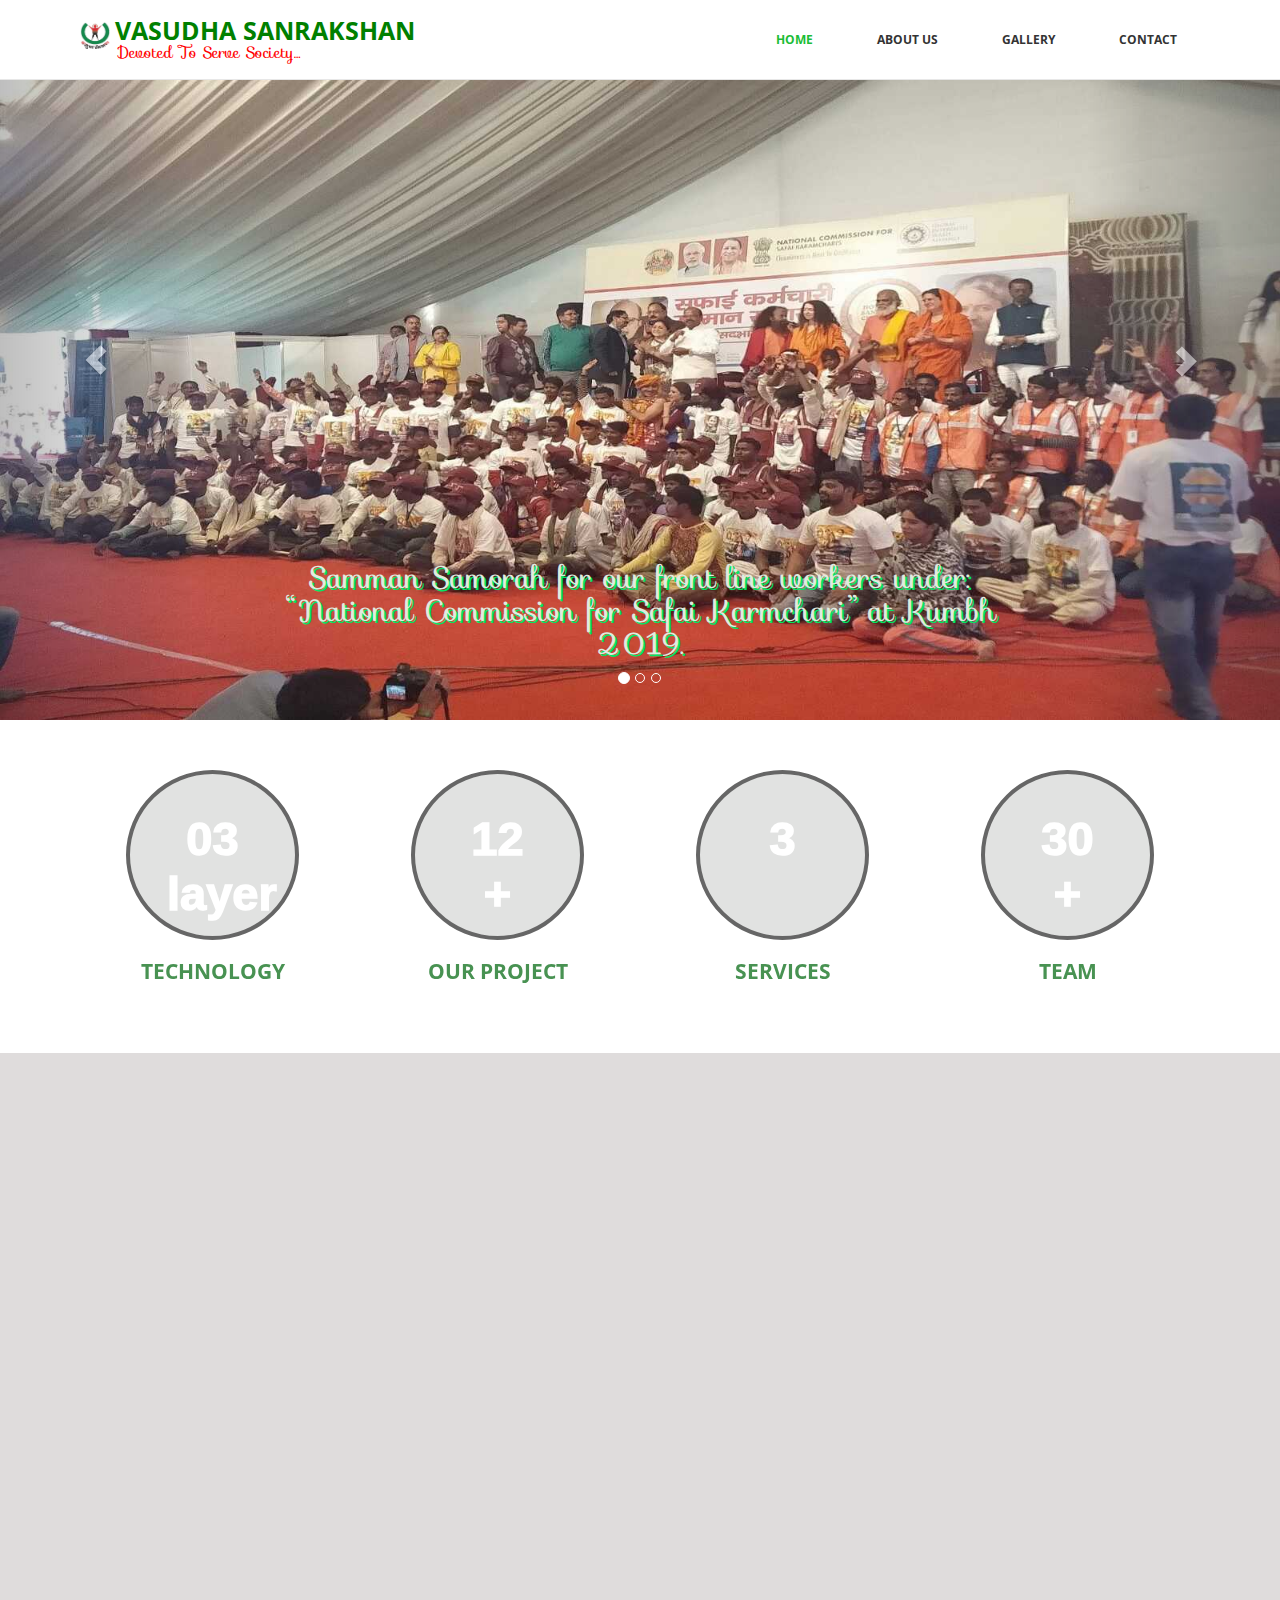
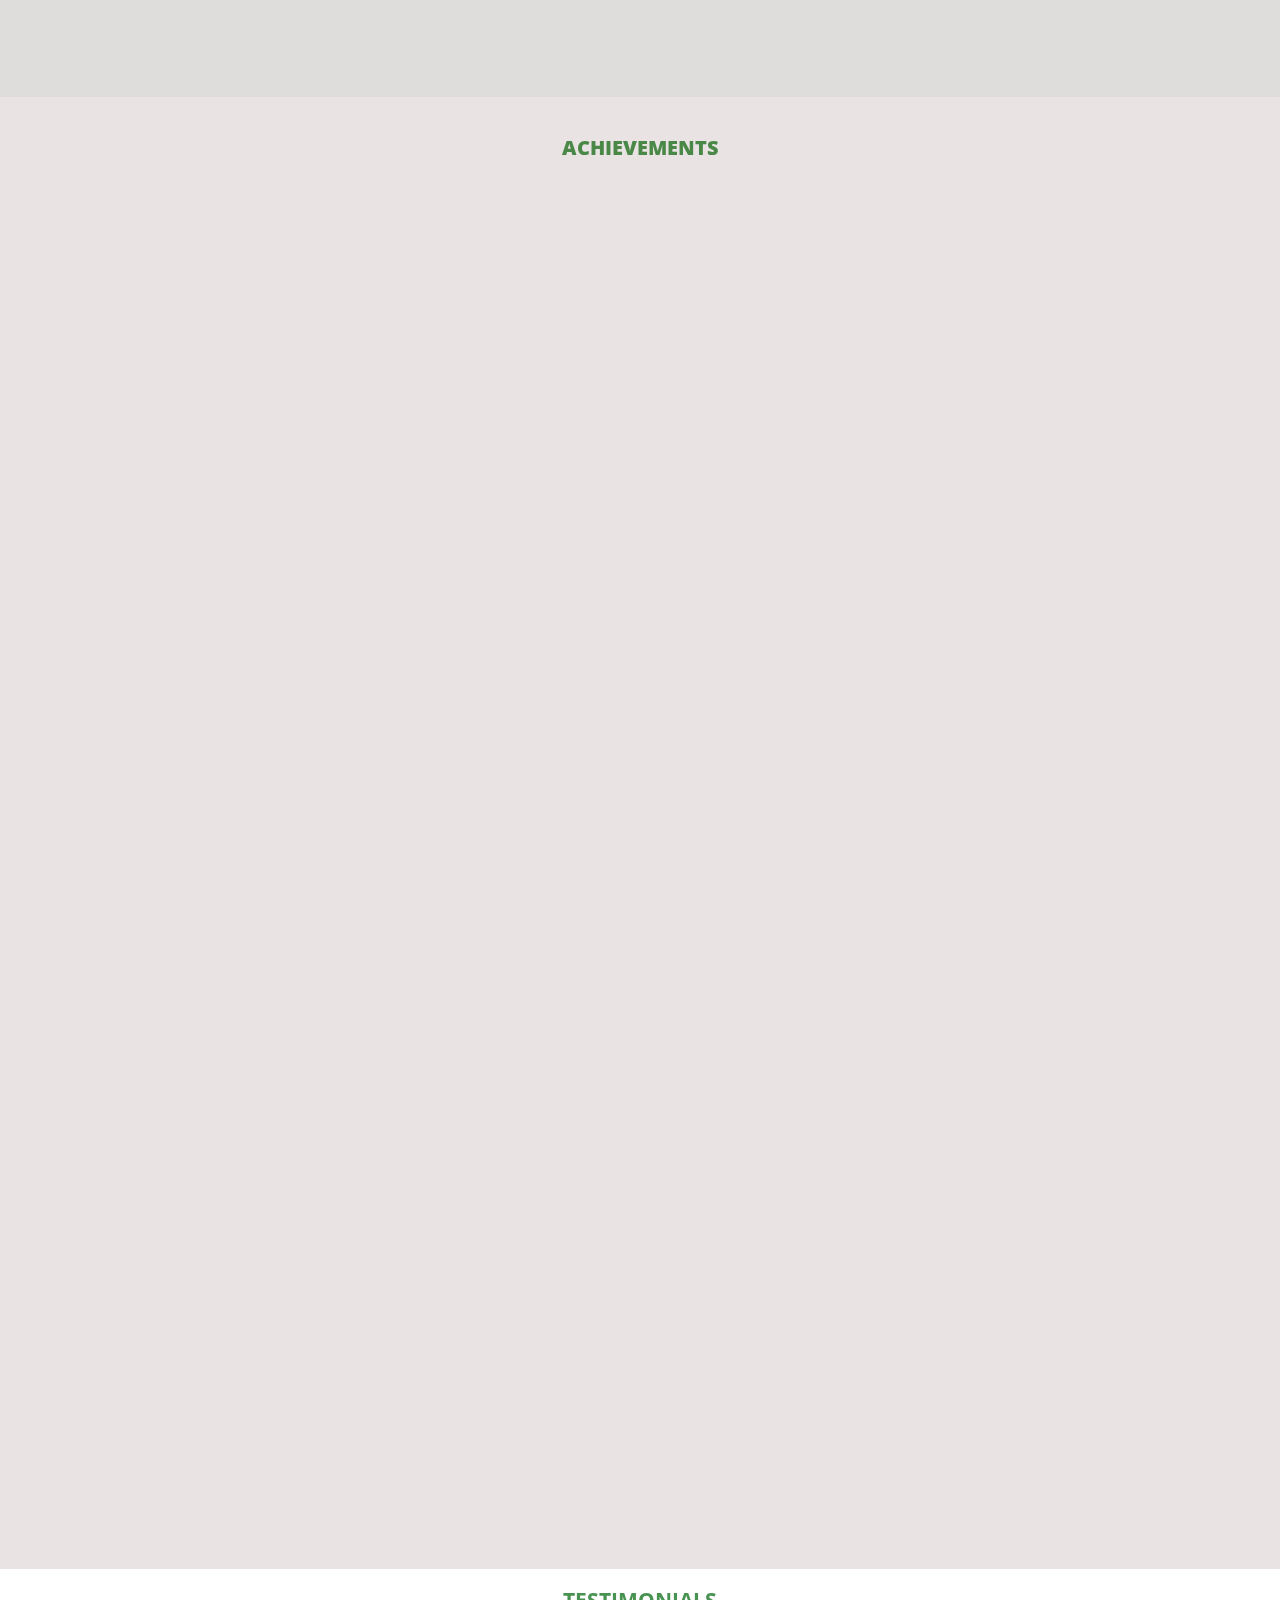
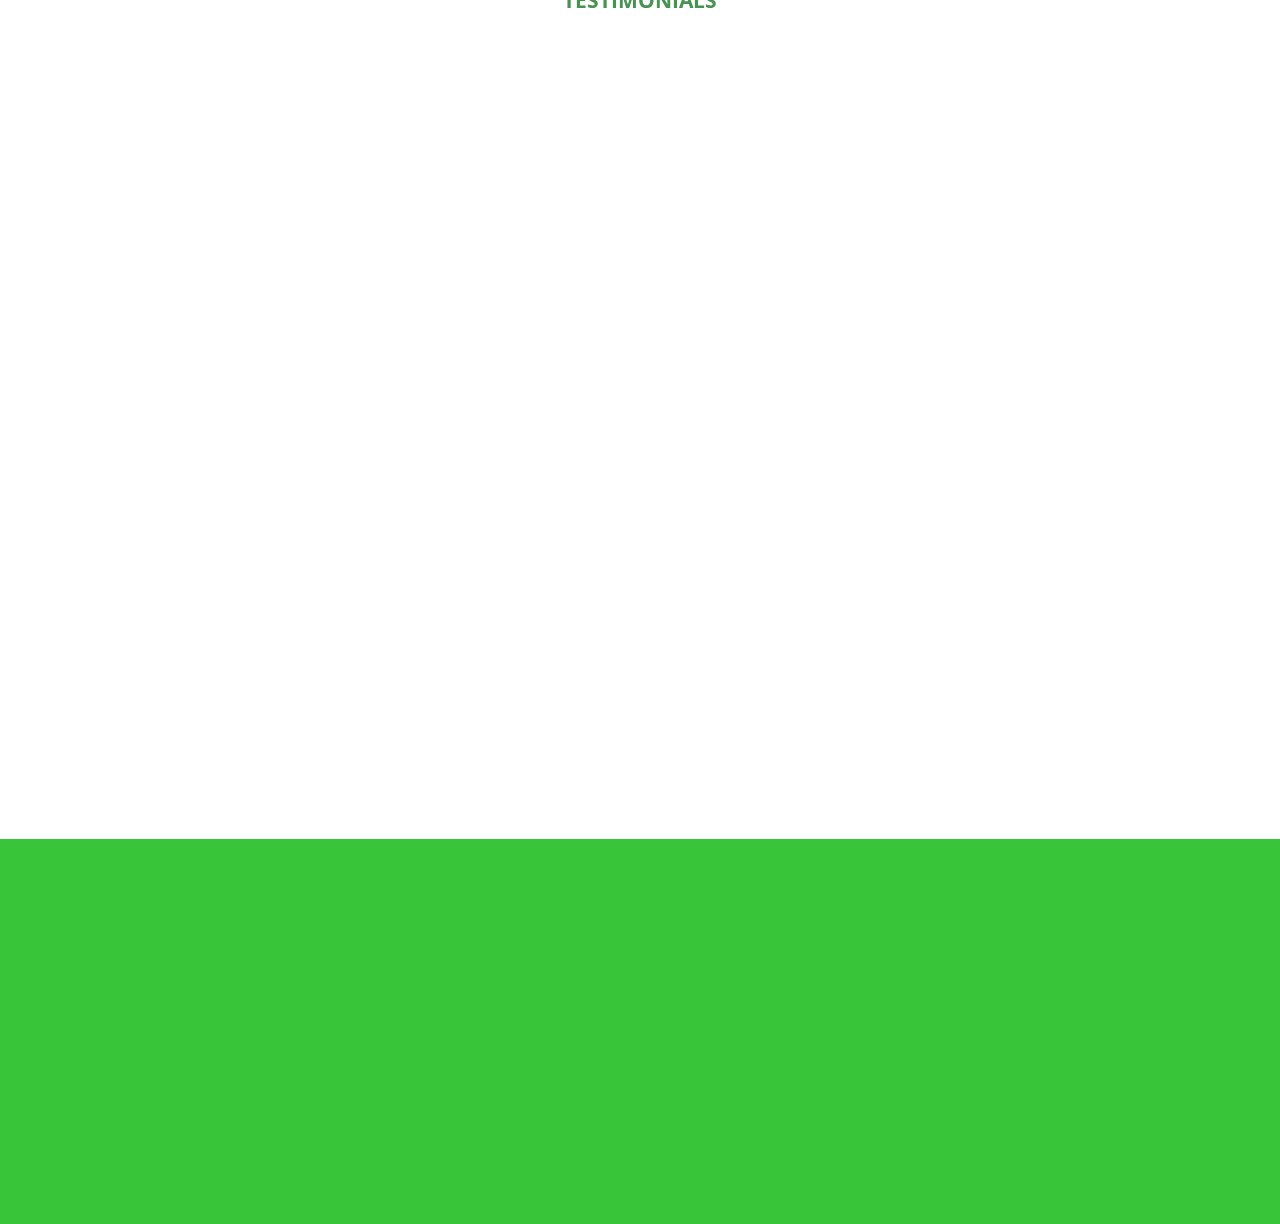
==== commit 523defea: "new changes done by sunita" ====
--- a/index.html
+++ b/index.html
@@ -6,6 +6,8 @@
     <meta name="viewport" content="width=device-width, initial-scale=1">
     <title>Vasudhasanrakshan</title>
     <link rel="icon" href="images/logo.jpg" type="image/jpg" sizes="16x16">
+	<link rel="stylesheet" href="https://fonts.googleapis.com/css?family=Sofia">
+	<link rel="preconnect" href="https://fonts.googleapis.com">
 
     <!-- Bootstrap -->
 
@@ -14,6 +16,7 @@
 	<link rel="stylesheet" href="css/animate.css">
 	<link href="css/prettyPhoto.css" rel="stylesheet">
 	<link href="css/style.css" rel="stylesheet" />
+	
 	
     <!-- HTML5 shim and Respond.js for IE8 support of HTML5 elements and media queries -->
     <!-- WARNING: Respond.js doesn't work if you view the page via file:// -->
@@ -35,7 +38,11 @@
 							<span class="icon-bar"></span>
 						</button>
 						<div class="navbar-brand">
-							<a href="index.html"><img class="logo" src="images/logo.jpg" alt="logo"></a>
+							<a href="index.html"><img class="logo" src="images/sbg.png" alt="logo"></a>
+							<strong> VASUDHA SANRAKSHAN</strong>
+							<p> Devoted To Serve Society…</p>
+							
+							
 						</div>
 					</div>
 					
@@ -45,7 +52,7 @@
 								<li role="presentation"><a href="index.html" class="active">Home</a></li>
 								<li role="presentation"><a href="about.html">About Us</a></li>
 								<!-- <li role="presentation"><a href="services.html">Services</a></li>	 -->							
-								<li role="presentation"><a href="portfolio.html">Portfolio</a></li>
+								<li role="presentation"><a href="gallery.html">gallery</a></li>
 								<!-- <li role="presentation"><a href="blog.html">Blog</a></li> -->
 								<li role="presentation"><a href="contact.html">Contact</a></li>						
 							</ul>
@@ -53,61 +60,101 @@
 					</div>						
 				</div>
 			</div>	
-		</nav>		
+		</nav>
+				
 	</header>
 	
-	<section id="main-slider" class="no-margin">
-        <div class="carousel slide">      
-            <div class="carousel-inner">
-                <div class="item active" style="background-image: url(images/slider/bg12.jpg)">
-                    <div class="container">
-                        <div class="row slide-margin">
-                            <div class="col-sm-6">
-                                <div class="carousel-content">
-                                    <h2 class="animation animated-item-1"><span style="color:green">Vasudha Sanrakshan</span></h2>
-                                    <p class="animation animated-item-2 title" >Team Vasudha Sanrakshan Salutes Indian Government for launching Swachh Bharat Abhiyan, such a revolutionary initiative towards swachhta… </p>
-                                    
-                                </div>
-                            </div>
-
-                 
-                        </div>
-                    </div>
-                </div><!--/.item-->             
-            </div><!--/.carousel-inner-->
-        </div><!--/.carousel-->
-    </section><!--/#main-slider-->
-	
-	<div class="feature">
+	<div id="myCarousel" class="carousel slide" data-ride="carousel" data-interval="5000">
+		<!-- Indicators -->
+		<ol class="carousel-indicators">
+		  <li data-target="#myCarousel" data-slide-to="0" class="active"></li>
+		  <li data-target="#myCarousel" data-slide-to="1"></li>
+		  <li data-target="#myCarousel" data-slide-to="2"></li>
+		</ol>
+	  
+		<!-- Wrapper for slides -->
+		<div class="carousel-inner">
+		  <div class="item active">
+			<img src="images/slider/bg13 .jpg" alt="Los Angeles">
+			<div class="carousel-caption">
+				<h1>Samman Samorah for our front line workers under: “National Commission for Safai Karmchari” at Kumbh 2019.</h1>
+			  </div>
+		  </div>
+	  
+		  <div class="item">
+			<img src="images/slider/bg12 .jpg " alt="Chicago" >
+			<div class="carousel-caption">
+				<h1>During Visit of Zonal Head, GoUP, Shree Anil Kumar, I.A.S.  </h1>
+			  </div>
+		  </div>
+		  <div class="item">
+			<img src="images/slider/bg14 .jpg " alt="MAGE" >
+			<div class="carousel-caption">
+				<h1>UP Youth Icon Award, 2020 by Mr. Upendra Kumar Tiwari,, Former Minister of State for Sports and Youth Affairs, GoUP.</h1>
+			  </div>
+		  </div> 
+	  
+	  
+		  <div class="item">
+			<img src="images/slider/bg16 .jpg " alt=" York">
+			<div class="carousel-caption">
+				<h1>Site Inspection of General Manager, Jal Nigam, Prayagraj.</h1>
+			  </div>
+		  </div> 
+		  <div class="item">
+			<img src="images/slider/bg17 .jpg" alt="New ">
+			<div class="carousel-caption">
+				<h1>Training of our Frontline Workers </h1>
+			  </div>
+		  </div> 
+		  <div class="item">
+			<img src="images/slider/bg18 .jpg" alt="New York">
+			<div class="carousel-caption">
+				<h1>Ground presentation to officers of Honourable, National Green Tribunal </h1>
+			  </div>
+		  </div> 
+		</div>
+	  
+		<!-- Left and right controls -->
+		<a class="left carousel-control" href="#myCarousel" data-slide="prev">
+		  <span class="glyphicon glyphicon-chevron-left"></span>
+		  <span class="sr-only">Previous</span>
+		</a>
+		<a class="right carousel-control" href="#myCarousel" data-slide="next">
+		  <span class="glyphicon glyphicon-chevron-right"></span>
+		  <span class="sr-only">Next</span>
+		</a>
+	  </div>
+
+	 
+	
+	 <div class="feature">
 		<div class="container">
 			<div class="text-center">
 				<div class="col-md-3">
 					<div class="hi-icon-wrap hi-icon-effect wow fadeInDown" data-wow-duration="1000ms" data-wow-delay="300ms" >
-						<i class="fa fa-book"></i>	
-						<h2>Waste Segregation</h2>
-<!-- 						<p>Quisque eu ante at tortor imperdiet gravida nec sed turpis phasellus.</p>
- -->					</div>
+						<div class="numberCircle">03 layer </div>
+							
+						
+						<a href="techno.html" ><h2>Technology </h2></a>
+ 					</div>
 				</div>
 				<div class="col-md-3">
 					<div class="hi-icon-wrap hi-icon-effect wow fadeInDown" data-wow-duration="1000ms" data-wow-delay="600ms" >
-						<i class="fa fa-laptop"></i>	
-						<h2>Agriculture</h2>
-						<!-- <p>Quisque eu ante at tortor imperdiet gravida nec sed turpis phasellus.</p> -->
+						<div class="numberCircle">12 +</div>
+						<a href="project.html" ><h2>our project </h2></a>
 					</div>
 				</div>
 				<div class="col-md-3">
 					<div class="hi-icon-wrap hi-icon-effect wow fadeInDown" data-wow-duration="1000ms" data-wow-delay="900ms" >
-						<i class="fa fa-heart-o"></i>	
-						<h2>Waste to Product</h2>
-						<!-- <p>Quisque eu ante at tortor imperdiet gravida nec sed turpis phasellus.</p> -->
+						<div class="numberCircle">3</div>	
+						<a href="services.html" ><h2>services </h2></a>
 					</div>
 				</div>
 				<div class="col-md-3">
 					<div class="hi-icon-wrap hi-icon-effect wow fadeInDown" data-wow-duration="1000ms" data-wow-delay="1200ms" >
-						<i class="fa fa-cloud"></i>	
-						<h2>Zero to Energy</h2>
-						<!-- <p>Quisque eu ante at tortor imperdiet gravida nec sed turpis phasellus.</p> -->
-					</div>
+						<div class="numberCircle">30 +</div>
+						<a href="team.html"  target="_blank"><h2>Team </h2></a>					</div>
 				</div>
 			</div>
 		</div>
@@ -117,113 +164,170 @@
 		<div class="container">
 			<div class="col-md-6 wow fadeInDown" data-wow-duration="1000ms" data-wow-delay="300ms" >
 				
-				<img src="images/about_us.jpg" class="img-responsive"/>
+				<img src="images/about.jpg" class="img-responsive"/>
 				
 			</div>
 			
 			<div class="col-md-6 wow fadeInDown" data-wow-duration="1000ms" data-wow-delay="600ms" >
 				<h2>ABOUT US</h2>
-				<p>Team Vasudha Sanrakshan is continuously working with Solid Waste Management after analyzing the problems of the solid waste segregation, disposal and treatment methods. Our vision for the nation is to make such plant that mechanically segregates and manage the solid waste, and provides the new dimension in the field of Waste Management. We had looked forward to build the infrastructure of the country in Solid Waste Management and Mitigation of Carbon Emission. </p>
-				<p>
-					To provide complete solution of organic/natural farming by providing necessary bio-manures, pesticides and insecticides, and other farming ingredients, we want agriculture to be new emerging business with great opportunities and farmers shall use IT sectors to spread their business (agriculture), which may lead our country towards Vishwa Guru.
-				</p>
+				<p>In Vasudha Sanrakshan, we are committed to use indigenous material that is available . The setup form is used to treat water in an eco-friendly way as we don’t use any electrochemical device.
+					Currently, we are working with 12 projects across the state where we use indigenous material as an input which provides direct and indirect employment to lots of people.
+					In 2020 when we started our project, most of the concerned people were neither aware of the technology nor were they aware of the impact of water treatment.
+					Today we are collaborating with local people on water treatment and also spreading awareness so there is minimal wastage and pollution of water.
+					On a broad level, we are providing sustainable solutions for reusing and recycling wastewater on large scales like industries and on smaller scales like households.</p>
+					<h3>By FY 2021-22 we have:</h3>
+					<ul>
+						<li>Deployed in 12 ULBs (Urban Local Bodies)</li>
+						<li>No. of Drains Treated: 31</li>
+						<li>Water Treated: 8900 Million Liters</li>
+						<li>In some projects, we are reusing the treated water in the dosing tank</li>
+					</ul>
 			</div>
 		</div>
 	</div>
 	
-	<div class="lates">
+	<div class="lates" style="background-color:rgb(233, 227, 227);">
 		<div class="container">
 			<div class="text-center">
-				<h2>Achievements</h2>
-			</div>
-			<div class="col-md-4 wow fadeInDown" data-wow-duration="1000ms" data-wow-delay="300ms">
-				<img src="images/A1.jpg" class="img-responsive"/>
-				<h3>NITTTR Chandigarh</h3>
-				<p>Present the Paper “Design of Viable Compost Bin” at Golden Jubilee National Seminar on Promotion of Skills and Technologies for Sustainable Rural Development in India in NITTTR Chandigarh.
-				</p>
-			</div>
+
+					<h2>Achievements</h2>
+					</div>
+					<div class="row">
+					<div class="col-md-6 wow fadeInDown" data-wow-duration="1000ms" data-wow-delay="300ms">
+					<img src="images/achi1.jpg" class="img-responsive"/>
+				
+					</div>
 			
-			<div class="col-md-4 wow fadeInDown" data-wow-duration="1000ms" data-wow-delay="600ms">
-				<img src="images/A2.png"  style="height: 260px" class="img-responsive"/>
-				<h3>Jagriti Yatra #SEA, 2017</h3>
-				<p>Presented Pandanus Plant in Sustainable Enterprise Award 2017 organized by Jagriti Yatra and supported by Coca-Cola. 
-				</p>
-			</div>
+					<div class="col-md-6 wow fadeInDown" data-wow-duration="1000ms" data-wow-delay="600ms">
+					<img src="images/achi2 (1) (1).jpg"  style="height: 357px" class="img-responsive"/>
+				 
+					</div>
+					</div>
+					<div class="row">
+					<div class="col-md-6 wow fadeInDown" data-wow-duration="1000ms" data-wow-delay="900ms">				
+					<img src="images/achi3.jpg" style="margin-bottom: 100px;margin-top: 60px" class="img-responsive"/>
+				
+					</div>
+					<div class="col-md-6 wow fadeInDown" data-wow-duration="1000ms" data-wow-delay="900ms">				
+					<img src="images/achi4.jpg" style="margin-bottom: 100px;margin-top: 60px" class="img-responsive"/>
+				
+					</div>
+					</div>
+		
+					<div class="col-md-4 wow fadeInDown" data-wow-duration="1000ms" data-wow-delay="900ms">				
+					<img src="images/achi5.jpg" style="margin-bottom: 100px;margin-top: 60px" class="img-responsive"/>
+				
+					</div>
+					<div class="col-md-4 wow fadeInDown" data-wow-duration="1000ms" data-wow-delay="900ms">				
+					<img src="images/achi6.jpg" style="margin-bottom: 100px;margin-top: 60px" class="img-responsive"/>
+				
+					</div>
+					<div class="col-md-4 wow fadeInDown" data-wow-duration="1000ms" data-wow-delay="900ms">				
+					<img src="images/achi7 (1).jpg" style="margin-bottom: 100px;margin-top: 60px" class="img-responsive"/>
+			</div>
+		</div>
+	</div> 
 			
-			<div class="col-md-4 wow fadeInDown" data-wow-duration="1000ms" data-wow-delay="900ms">				
-				<img src="images/A3.jpg" style="margin-bottom: 100px;margin-top: 60px" class="img-responsive"/>
-				<h3>Smart Fifty </h3>
-				<p>Our startup was considered in top 400 new emerging startups in the India, by IIM Calcutta 
-				</p>
-			</div>
-		</div>
-	</div>
-	
-	<section id="partner">
-        <div class="container">
-            <div class="center wow fadeInDown">
-                <h2>LATEST EVENT</h2>
-                <p style="color:#03e9b6 !important;  font-weight: bold;padding:0px"  >
-				Visit of Gopal Upadhyae Ji to acknowledge the effect of, convener for the training of natural Farming. Natural farming is Zero Budget Farming, mainly initiated by Padmshree Awarded Subhas Palekar Ji.
-
-            </div>    
-
-            <div class="partners">
-               
-            </div>        
-        </div><!--/.container-->
-    </section><!--/#partner-->
-	
-<!-- 	<section id="conatcat-info">
-        <div class="container">
-            <div class="row">
-                <div class="col-sm-8">
-                    <div class="media contact-info wow fadeInDown" data-wow-duration="1000ms" data-wow-delay="600ms">
-                        <div class="pull-left">
-                            <i class="fa fa-phone"></i>
-                        </div>
-                        <div class="media-body">
-                            <h2>Have a question or need a custom quote?</h2>
-                            <p>Lorem ipsum dolor sit amet, consectetur adipisicing elit, sed do eiusmod tempor incididunt ut labore dolore magna aliqua. Ut enim ad minim veniam, quis nostrud exercitation +0123 456 70 80</p>
-                        </div>
-                    </div>
-                </div>
-            </div>
-        </div><!--/.container-->    
-    </section><!--/#conatcat-info-->
-	 -->
-	<footer>
-		<div class="footer">
+		<div class="late">
+				<div class="container">
+					<div class="text-center">
+
+
+						<h2> Testimonials</h2>
+					</div>
+					 <div class="col-md-6 wow fadeInDown" data-wow-duration="1000ms" data-wow-delay="900ms">				 
+						 <img src="images/image20.jpeg" style="margin-bottom: 100px;margin-top: 60px" class="img-responsive"/>
+						<p>Work of waste disposal at Charbagh Railway station, Lucknow was successfully completed  by Vasudha Sanrakshan Private Limited for four months I.e. September 2018  to December 2018.  Work was awarded by commercial department of DRM office Northern Railway and initiated under the supervision of Station Director Lucknow. This was first of its kind in Indian Railways. My best wishes to Vasudha Sanrakshan for taking similar works of waste management in future and saving Earth from pollution </p>
+						<h3> Mr. Sudeep Singh I.R.T.S. Sr. DCM, Ferozepur Divison, Indian Railways.  (Former Station Director at Charbagh Railway Station, LKO)</h3>
+
+				
+					</div>
+					 <div class="col-md-6 wow fadeInDown" data-wow-duration="1000ms" data-wow-delay="900ms">				 
+						<img src="images/image21.jpeg" style="margin-bottom: 100px;margin-top: 60px" class="img-responsive"/>
+				
+					
+						<p>I am providing mentorship to Vasudha Sanrakshan Private Limited for 2 year i.e., from June 2018 to present. Startup is working wonderfully in Solid Waste Management Sector with its innovative technology and systematic approach to collect waste source segregated solid waste from waste generators and their after its proper scientific disposal.  Your creativity and courage have eventually led you to open your own startup, and I’m so proud of you. I have every reason to believe that your hard work and perseverance will lead to the success of this startup. Congratulation and good luck for your startup. </p>
+						<h3> Mr. Sandeep Dwivedi 
+						(Innovation Officer)
+						Council of science & Technology, Lucknow</h3>
+				
+				</div>
+			</div>
+		</div> 
+		
+		
+	
+<footer>	
+		<div class=" details" style="margin-top: 50px;">
 			<div class="container">
-				<div class="social-icon">
-					<div class="col-md-4">
+				<div class="text-center">
+					
+					</div>
+					<div class="col-md-4 wow fadeInDown" data-wow-duration="1000ms" data-wow-delay="300ms">
+					<h3> Other Details</h3>
+					<p class="hometown">Incorporated on: July26, 2018</p>
+					<h4> GSTIN No:</h4>
+					<p class="hometown">09AAGCV4853P1ZH</p>
+					<p class="hometown">DPIIT No: DIPP35120</p>
+				
+					<h4> LOCATION</h4>
+					<div>
+						<iframe src="https://www.google.com/maps/embed?pb=!1m18!1m12!1m3!1d115330.45047761704!2d81.73154421193355!3d25.40224716129707!2m3!1f0!2f0!3f0!3m2!1i1024!2i768!4f13.1!3m3!1m2!1s0x398534c9b20bd49f%3A0xa2237856ad4041a!2sPrayagraj%2C%20Uttar%20Pradesh%2C%20India!5e0!3m2!1sen!2sus!4v1657553834583!5m2!1sen!2sus" width="100%" height="100%" style="border:0;" allowfullscreen="" loading="lazy" referrerpolicy="no-referrer-when-downgrade"></iframe>
+
+					</div>
+			
+					  
+        			</div>
+				<div class="video">
+					<div class="col-md-4 wow fadeInDown" data-wow-duration="1000ms" data-wow-delay="300ms">
+						<h3> Talk with Team ‘TIPPA’</h3>
+
+					<!-- <video width="250" controls>
+						<source src=" (https://www.youtube.com/watch?v=i6YXiUkyNQ4&t=154s)" type="video/mp4">
+						<source src="mov_bbb.ogg" type="video/ogg">
+						Your browser does not support HTML video.
+					</video> -->
+					<a href="https://www.youtube.com/watch?v=i6YXiUkyNQ4&t=154s" >
+						<img class="d-block w-100" src="images/ab.png" alt="video"  width="250"  target_="blank">
+					 </a>
+					
+					 	
+						  
+					</div>						
+				</div>
+					<div class="col-md-4 wow fadeInDown" data-wow-duration="1000ms" data-wow-delay="300ms">
+						<h3> Contact us </h3>
+						<h4>Administration Offices: </h4>
+						<p class="hometown">886/ Old Katra, Prayagraj, 211002, UP</p>
+						<h4> Corporate Office (UP-East):</h4>
+						<p class="hometown">54/1, shatabdipuram, Shri Ram Chauraha, Gorakhpur, 273014, UP</p>
+						<h4> Call us at:</h4>
+						<p class="hometown">+91-7860402234 <br>	+91-9140575714<br> +91-9140683732</p>
+						
 						<ul class="social-network">
-							<li><a href="https://globalforumonline.com" target=_blank rel="dofollow"><i class="fa fa-facebook"></i></a></li>
-							<li><a href="#" class="twitter tool-tip" title="Twitter"><i class="fa fa-twitter"></i></a></li>
-							<li><a href="#" class="gplus tool-tip" title="Google Plus"><i class="fa fa-google-plus"></i></a></li>
-							<li><a href="#" class="linkedin tool-tip" title="Linkedin"><i class="fa fa-linkedin"></i></a></li>
-							<li><a href="#" class="ytube tool-tip" title="You Tube"><i class="fa fa-youtube-play"></i></a></li>
+							
+								<li><a href="https://globalforumonline.com" target=_blank rel="dofollow"><i class="fa fa-facebook"></i></a></li>
+								<li><a href="#" class="twitter tool-tip" title="Twitter"><i class="fa fa-twitter"></i></a></li>
+								
+
+								
+								<li><a href="#" class="gplus tool-tip" title="Google Plus"><i class="fa fa-google-plus"></i></a></li>
+
+								
+								<li><a href="#" class="linkedin tool-tip" title="Linkedin"><i class="fa fa-linkedin"></i></a></li>
+
+								
+								<li><a href="#" class="ytube tool-tip" title="You Tube"><i class="fa fa-youtube-play"></i></a></li>
+								
 						</ul>	
-					</div>
-				</div>
-				
-				<div class="col-md-4 col-md-offset-4">
-					<div class="copyright">
-						&copy; May  2018 by <a target="_blank" href="http://bootstraptaste.com/" title="Free Twitter Bootstrap WordPress Themes and HTML templates"></a>Vasudha Sanrakshan Pvt. LTD. All Rights Reserved.
-					</div>
-                    <!-- 
-                        All links in the footer should remain intact. 
-                        Licenseing information is available at: http://bootstraptaste.com/license/
-                        You can buy this theme without footer links online at: http://bootstraptaste.com/buy/?theme=Company
-                    -->
-				</div>						
-			</div>
-			
-			<div class="pull-right">
-				<a href="#home" class="scrollup"><i class="fa fa-angle-up fa-3x"></i></a>
-			</div>		
-		</div>
+					
+					</div>
+				</div>
+			</div>
+    	</div>
 	</footer>
+
+	
 
 	
 	
--- a/css/style.css
+++ b/css/style.css
@@ -17,15 +17,22 @@
 }
 
 .logo{
-  width: 67px;
-  height: 60px;
-}
-
-@media (max-width: 960px) {
+  width: 56px;
+  height: 54px;
+  position: relative;
+  margin-left: -120px;
+}
+
+@media (max-width: 1488px) {
     
     .logo{
-  width: 38px;
-  height: 32px;
+      margin: 12px 0;
+  width: 30px;
+  height: 27px;
+  /* position: relative; */
+  /* margin-left: -120px; */
+  justify-content: center;
+  overflow: hidden;
   }
  
 }
@@ -35,7 +42,7 @@
   height: 221px;
   width: 285px;
 }
-@media (max-width: 960px) {
+@media (max-width: 1200px) {
     
 .port_img{
  
@@ -55,9 +62,24 @@
 }
 
 p {
-	color:#333;
-	font-size:13px;
-}
+	color:rgb(107, 105, 105);
+	font-size:20px;
+  text-align: justify;
+  font-family: verdana;
+  
+}
+/* .late p {
+	color:rgb(107, 105, 105);
+	font-size:20px;
+  text-align: justify;
+  font-family: verdana;
+  margin-left: 170px;
+}
+.late h3 {
+  text-align: justify;
+  font-family: verdana;
+  margin-left: 170px;
+} */
 a {
     text-decoration:none;
     transition: all 0.1s ease-in-out;
@@ -146,23 +168,25 @@
 }
 
 .menu ul.nav-tabs li {
-	color:#000;	
+	color:#000;
+	
 }
 
 .nav-tabs {
 	border-bottom: 0;
+
 }
 .nav-tabs > li {
 	float: left;
 	margin-bottom: 0;
+
 }
 .nav-tabs > li > a {	
 	border-radius:0;
 	color:#333;
 	padding:30px;
 }
-
-.nav-tabs > li > a:hover {	
+ .nav-tabs > li > a:hover {	
 	color: #1BBD36;
 	border-color: #fff #fff #fff;
 	border-radius:0;
@@ -179,7 +203,7 @@
 	-moz-transition: all 0.3s ease-in-out;
 	-webkit-transition: all 0.3s ease-in-out;
 	-o-transition: all 0.3s ease-in-out;
-}
+} 
 
 
 /*===========================
@@ -319,24 +343,26 @@
 	padding:50px;
 }
 
-.text-center i {
+   .text-center i  {
 	font-size:40px;
 	margin-top:70px;
 	margin-bottom:30px;
 	color:#fff;
 	padding:50px;
-	background:#1BBD36;
-	border-radius:50%;
-}
-
-.text-center h2 {
-	margin-top:20px;
-	margin-bottom:20px;
-	text-transform:uppercase;
-	font-size:21px;
-	color: #e9030f;
-  font-weight:bold;
-}
+	background: rgb(225, 226, 225);
+	border-radius:50%; 
+   }
+ 
+
+   .text-center h2 {
+    margin-top:20px;
+    margin-bottom:20px;
+    text-transform:uppercase;
+    font-size:21px;
+    color: #489252;
+    font-weight:bold;
+  }
+  
 
 .hi-icon-effect i.fa:hover {
 	background:#fff;
@@ -379,7 +405,7 @@
   
 }
 
-.partners ul {
+ .partners ul {
   list-style: none;
   margin: 0;
   padding: 0;
@@ -393,7 +419,7 @@
 
 .partners ul li a img {
 	margin-top:50px;
-}
+} 
 
 #conatcat-info{
   background: #fff url(../images/contact.png) no-repeat 90% 0;
@@ -423,10 +449,12 @@
 /* --- about us --- */
 .aboutus {
 	padding:20px;
+  background-color: rgb(228, 225, 225);
 }
 
 .aboutus img {
 	border-radius:6px;
+
 }
 
 .aboutus h3 {
@@ -532,7 +560,7 @@
 
 
 .about {
-	background:#eee;
+	background:rgb(223, 220, 220);
 	padding:20px;
 }
 
@@ -553,15 +581,15 @@
 .our-team h3 {
 	margin-bottom:30px;
 	font-weight:800;
-}
-
-.our-team h4 {
-	margin-top:20px;
-	margin-bottom:20px;
-	font-weight:600;
-}
-
-.our-team img{
+  text-align: center;
+}
+
+ .our-team p {
+	
+  text-align: center;
+}
+
+/* .our-team img{
 	border-radius:6px;
 	margin-top:30px;
   width: 300px;
@@ -574,16 +602,16 @@
   margin-top:30px;
   width: 210px;
   height: 210px;
-}  
-}
+}   
+} */ 
 .lates {
 	padding:20px;
 }
 
 .lates h2 {
 	font-size:20px;
-	font-weight:600;
-	color:#333;
+	font-weight:1000;
+	color:rgb(74, 136, 72);
 }
 
 .lates img {
@@ -1225,4 +1253,346 @@
 	opacity:1;
 	background-color:#ddd;
 	color:#1BBD36;
-}+}
+
+.navbar-brand {
+  
+  padding: 10px 10px;
+  
+}
+
+  
+
+
+.navbar-brand strong {
+  color:green;
+  font-weight: 700;
+  font-size:  25px; ;
+  
+}
+.navbar-brand p {
+  position: relative;
+  top: -30px;
+  left: -38px;
+  color: red;
+  font-size: 16px;
+  margin: 12px 0 10px;
+  font-family: "Sofia", sans-serif;
+  font-weight: 400;
+  text-align: center;
+}
+.carousel-caption h1{
+  font-size: 30px;
+  text-shadow: 2px 2px rgb(7, 228, 99);
+  font-family: "Sofia", sans-serif;
+  font-weight: 400;
+  
+  color:rgb(224, 235, 224)
+  
+  
+}
+.navbar-brand h5 {
+  font-size: 12px;
+  margin-top: -45px;
+  margin-left: -32px;
+  color: #6aa42f;
+  
+
+}
+@media (max-width: 960px) and (min-width: 300px){
+  .carousel-inner>.item>img{
+    height: 450px;
+
+  }
+  .navbar-brand strong {
+    font-size: 14px;
+  }
+  
+}
+
+@media (max-width: 500px) and (min-width: 300px){
+  .navbar-brand p {
+    text-align: center;
+  }
+  
+  
+}
+@media (max-width: 970px) and (min-width: 300px){
+  .navbar-brand p {
+    display: none;
+  }
+}
+
+
+
+     .numberCircle {
+    border-radius: 50%;
+    width: 173px;
+    height: 170px;
+    padding: 37px;
+    background: rgb(225, 226, 225);
+    border: 4px solid #666;
+    color:white;
+    text-align: center;
+    font: 44px Arial, sans-serif;
+    font-size:47px;
+    font-weight: 1000; 
+ 
+
+   } 
+
+
+
+ .numberCircle:hover{
+  background-color: rgb(9, 243, 9);
+   transition: all 0.2s ease; 
+
+
+  background-position: left bottom; 
+ }
+
+.col-md-6  ul{
+  color: #000;
+  font-size: 20px;
+  text-align: justify;
+  font-family: verdana;
+}
+ 
+  
+.late img{
+  border-radius: 50%;
+  display: block;
+  
+  border: 6px solid rgb(99, 96, 96);
+  
+  margin: auto; 
+   
+    
+}
+/* FOOTER */
+
+
+.details iframe {
+  background-color: white;
+    width: 220px;
+    
+    
+    color: black;
+    font-weight: 600;
+  
+
+
+}
+.video a{
+  color: blue;
+}
+.details{
+  background-color:rgb(57, 197, 57)
+
+}
+p.hometown{
+  color: #f5f5f5;
+  font-weight: 400;
+
+  
+  
+}
+ .details h4{
+  color: #f5f5f5;
+  font-weight: 600;
+  font-size: 20px;
+} 
+
+.details h3{
+  color: #f5f5f5;
+  font-size: 25px;
+  font-weight: 800;
+}
+
+.button {
+  background-color: #4CAF50; /* Green */
+  border: none;
+  color: white;
+  padding: 15px 32px;
+  text-align: center;
+  text-decoration: none;
+  display: inline-block;
+  font-size: 25px;
+  margin: 4px 2px;
+  cursor: pointer;
+  font-weight: 700;
+  
+}
+
+.button {
+  background-color: white; 
+  color: black; 
+  border: 2px solid #4CAF50;
+}
+
+
+
+
+
+
+.gallery img:hover {
+  -ms-transform: scale(1.5); /* IE 9 */
+  -webkit-transform: scale(1.5); /* Safari 3-8 */
+  transform: scale(1.5); 
+}
+
+
+
+ .slide-by-one-in-group .carousel-control { 
+  background-image: none !important;
+}
+
+.slide-by-one-in-group .cloneditem-1,
+.slide-by-one-in-group .cloneditem-2,
+.slide-by-one-in-group .cloneditem-3 {
+  display: none;
+}
+
+@media (min-width: 768px) {
+  .slide-by-one-in-group .carousel-inner > .active.left,
+  .slide-by-one-in-group .carousel-inner > .prev {
+    left: -50%;
+  }
+  .slide-by-one-in-group .carousel-inner > .active.right,
+  .slide-by-one-in-group .carousel-inner > .next {
+    left: 50%;
+  }
+  .slide-by-one-in-group .carousel-inner > .left,
+  .slide-by-one-in-group .carousel-inner > .prev.right,
+  .slide-by-one-in-group .carousel-inner > .active {
+    left: 0;
+  }
+  .slide-by-one-in-group .carousel-inner .cloneditem-1 {
+    display: block;
+  }
+}
+
+@media (min-width: 768px) and (transform-3d), (min-width: 768px) and (-webkit-transform-3d) {
+  .slide-by-one-in-group .carousel-inner > .item.active.right,
+  .slide-by-one-in-group .carousel-inner > .item.next {
+    -webkit-transform: translate3d(50%, 0, 0);
+            transform: translate3d(50%, 0, 0);
+    left: 0;
+  }
+  .slide-by-one-in-group .carousel-inner > .item.active.left,
+  .slide-by-one-in-group .carousel-inner > .item.prev {
+    -webkit-transform: translate3d(-50%, 0, 0);
+            transform: translate3d(-50%, 0, 0);
+    left: 0;
+  }
+  .slide-by-one-in-group .carousel-inner > .item.left,
+  .slide-by-one-in-group .carousel-inner > .item.prev.right,
+  .slide-by-one-in-group .carousel-inner > .item.active {
+    -webkit-transform: translate3d(0, 0, 0);
+            transform: translate3d(0, 0, 0);
+    left: 0;
+  }
+}
+
+@media (min-width: 992px) {
+  .slide-by-one-in-group .carousel-inner > .active.left,
+  .slide-by-one-in-group .carousel-inner > .prev {
+    left: -33.33333333%;
+  }
+  .slide-by-one-in-group .carousel-inner > .active.right,
+  .slide-by-one-in-group .carousel-inner > .next {
+    left: 33.33333333%;
+  }
+  .slide-by-one-in-group .carousel-inner > .left,
+  .slide-by-one-in-group .carousel-inner > .prev.right,
+  .slide-by-one-in-group .carousel-inner > .active {
+    left: 0;
+  }
+  .slide-by-one-in-group .carousel-inner .cloneditem-2 {
+    display: block;
+  }
+}
+
+@media (min-width: 992px) and (transform-3d), (min-width: 992px) and (-webkit-transform-3d) {
+  .slide-by-one-in-group .carousel-inner > .item.active.right,
+  .slide-by-one-in-group .carousel-inner > .item.next {
+    -webkit-transform: translate3d(33.33333333%, 0, 0);
+            transform: translate3d(33.33333333%, 0, 0);
+    left: 0;
+  }
+  .slide-by-one-in-group .carousel-inner > .item.active.left,
+  .slide-by-one-in-group .carousel-inner > .item.prev {
+    -webkit-transform: translate3d(-33.33333333%, 0, 0);
+            transform: translate3d(-33.33333333%, 0, 0);
+    left: 0;
+  }
+  .slide-by-one-in-group .carousel-inner > .item.left,
+  .slide-by-one-in-group .carousel-inner > .item.prev.right,
+  .slide-by-one-in-group .carousel-inner > .item.active {
+    -webkit-transform: translate3d(0, 0, 0);
+            transform: translate3d(0, 0, 0);
+    left: 0;
+  }
+}
+
+@media (min-width: 1200px) {
+  .slide-by-one-in-group .carousel-inner > .active.left,
+  .slide-by-one-in-group .carousel-inner > .prev {
+    left: -25%;
+  }
+  .slide-by-one-in-group .carousel-inner > .active.right,
+  .slide-by-one-in-group .carousel-inner > .next {
+    left: 25%;
+  }
+  .slide-by-one-in-group .carousel-inner > .left,
+  .slide-by-one-in-group .carousel-inner > .prev.right,
+  .slide-by-one-in-group .carousel-inner > .active {
+    left: 0;
+  }
+  .slide-by-one-in-group .carousel-inner .cloneditem-3 {
+    display: block;
+  }
+}
+
+@media (min-width: 1200px) and (transform-3d), (min-width: 1200px) and (-webkit-transform-3d) {
+  .slide-by-one-in-group .carousel-inner > .item.active.right,
+  .slide-by-one-in-group .carousel-inner > .item.next {
+    -webkit-transform: translate3d(25%, 0, 0);
+            transform: translate3d(25%, 0, 0);
+    left: 0;
+  }
+  .slide-by-one-in-group .carousel-inner > .item.active.left,
+  .slide-by-one-in-group .carousel-inner > .item.prev {
+    -webkit-transform: translate3d(-25%, 0, 0);
+            transform: translate3d(-25%, 0, 0);
+    left: 0;
+  }
+  .slide-by-one-in-group .carousel-inner > .item.left,
+  .slide-by-one-in-group .carousel-inner > .item.prev.right,
+  .slide-by-one-in-group .carousel-inner > .item.active {
+    -webkit-transform: translate3d(0, 0, 0);
+            transform: translate3d(0, 0, 0);
+    left: 0;
+  }
+}
+
+/* Make the images wide and responsive */
+ .carousel-inner img {
+  height: auto;
+  width: 112%;
+} 
+
+ .our-team .carousel-control .glyphicon-chevron-right {
+  top: 35%;
+  
+}
+ .our-team .carousel-control .glyphicon-chevron-left{
+  top: 35%;
+  
+}
+ .feature h2:hover{
+  text-decoration: underline;
+
+ }
+   
+  
